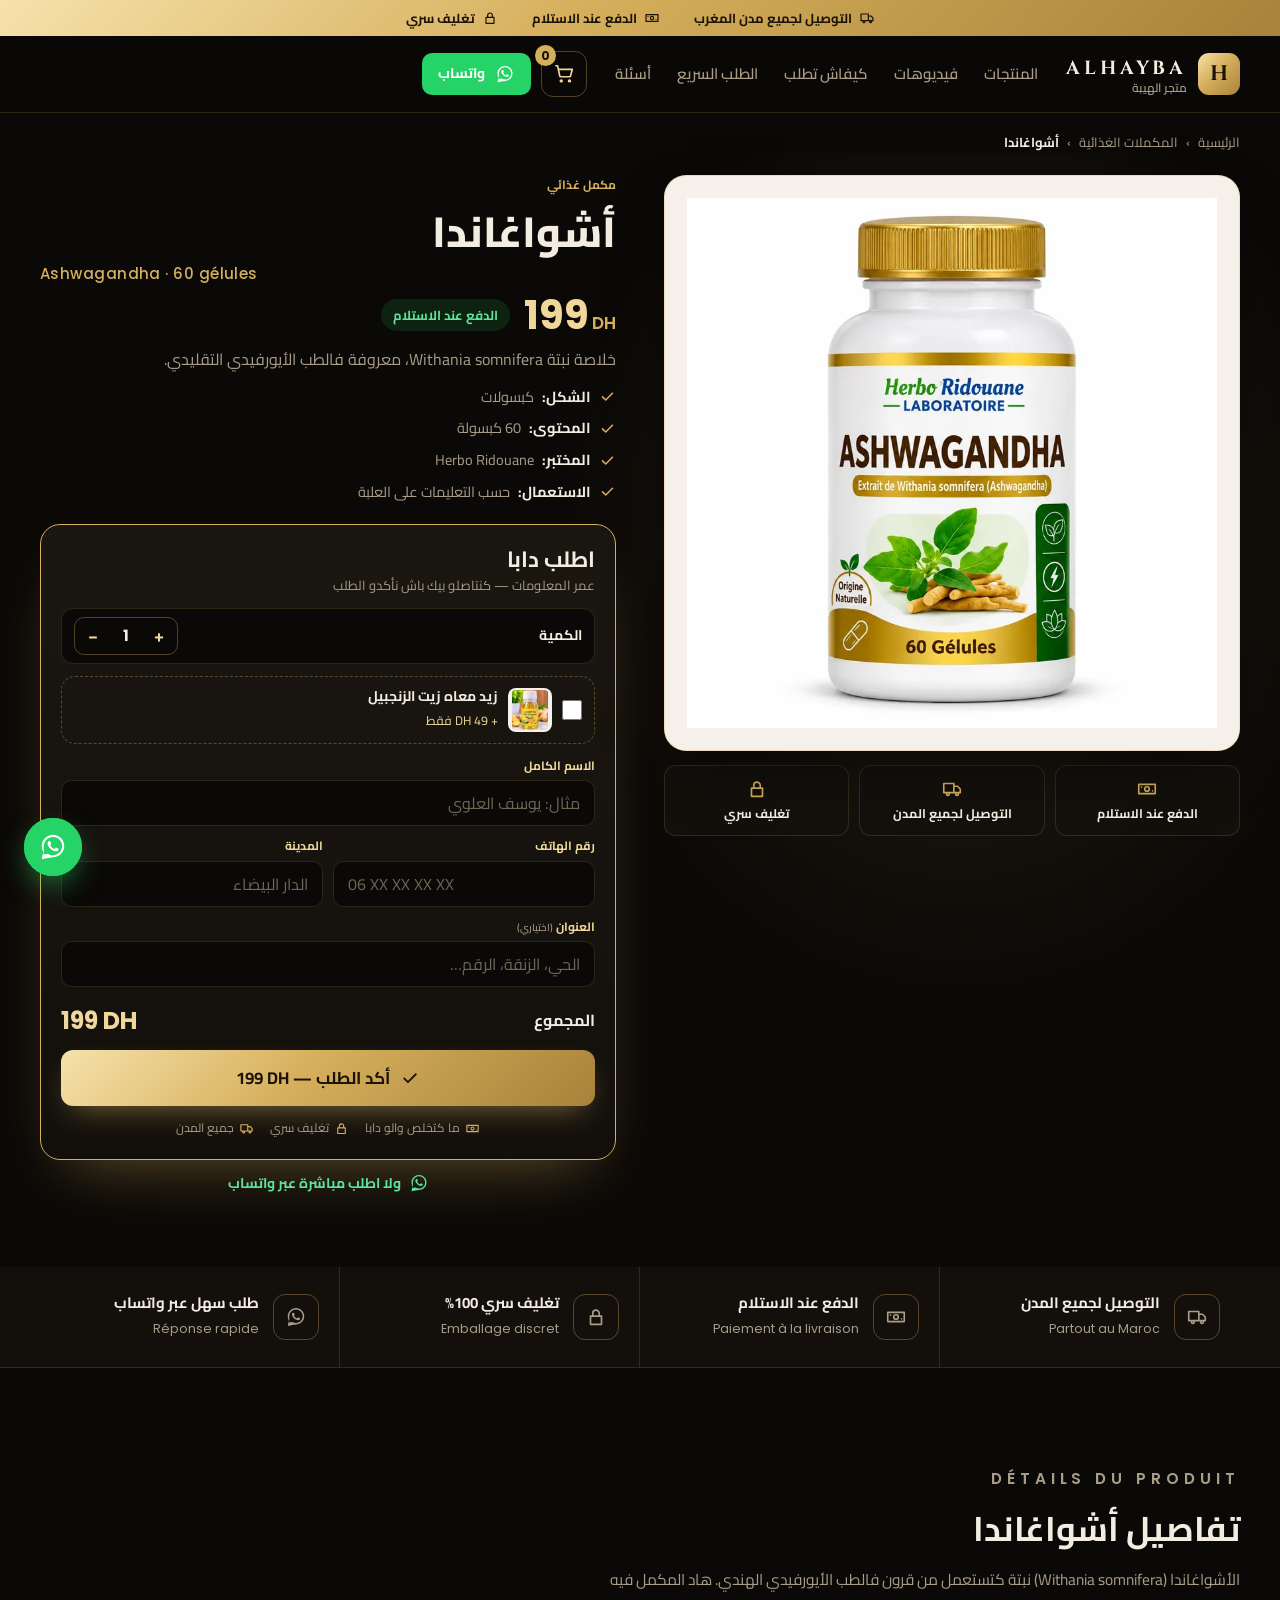
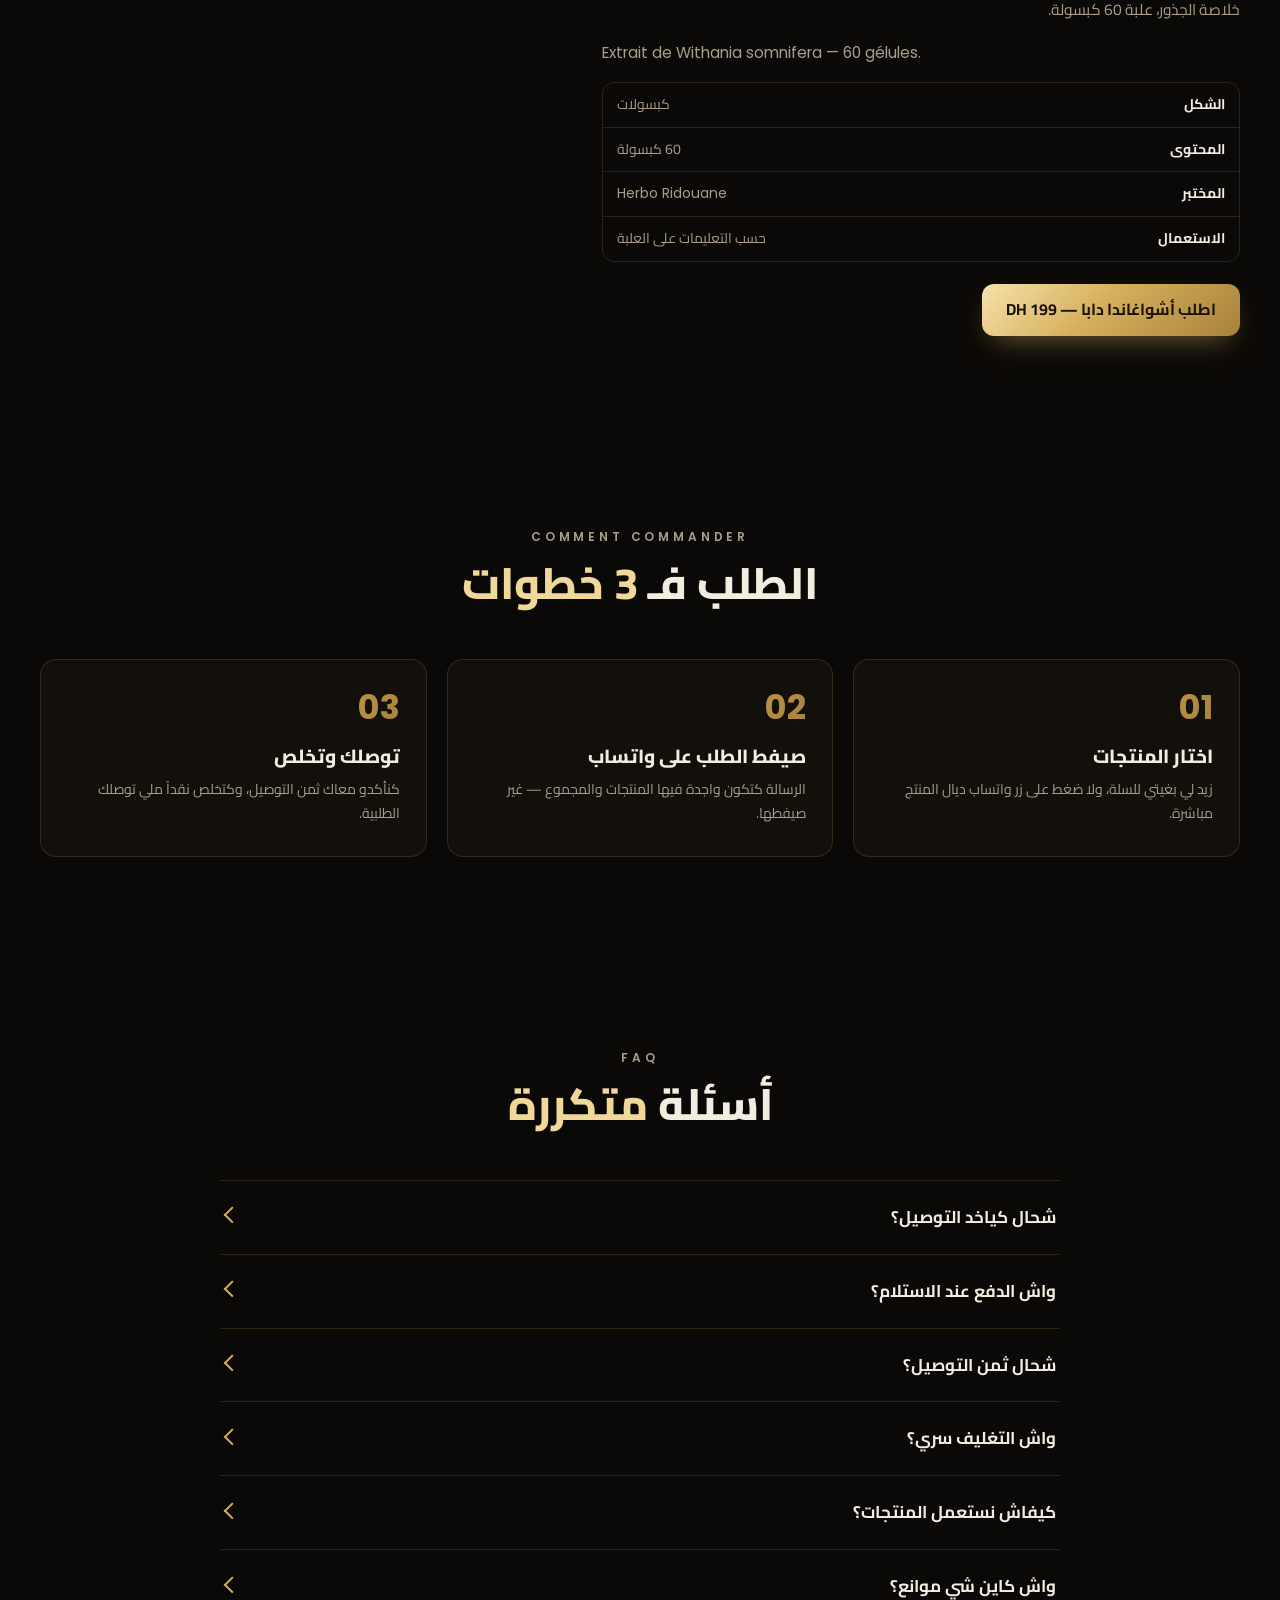
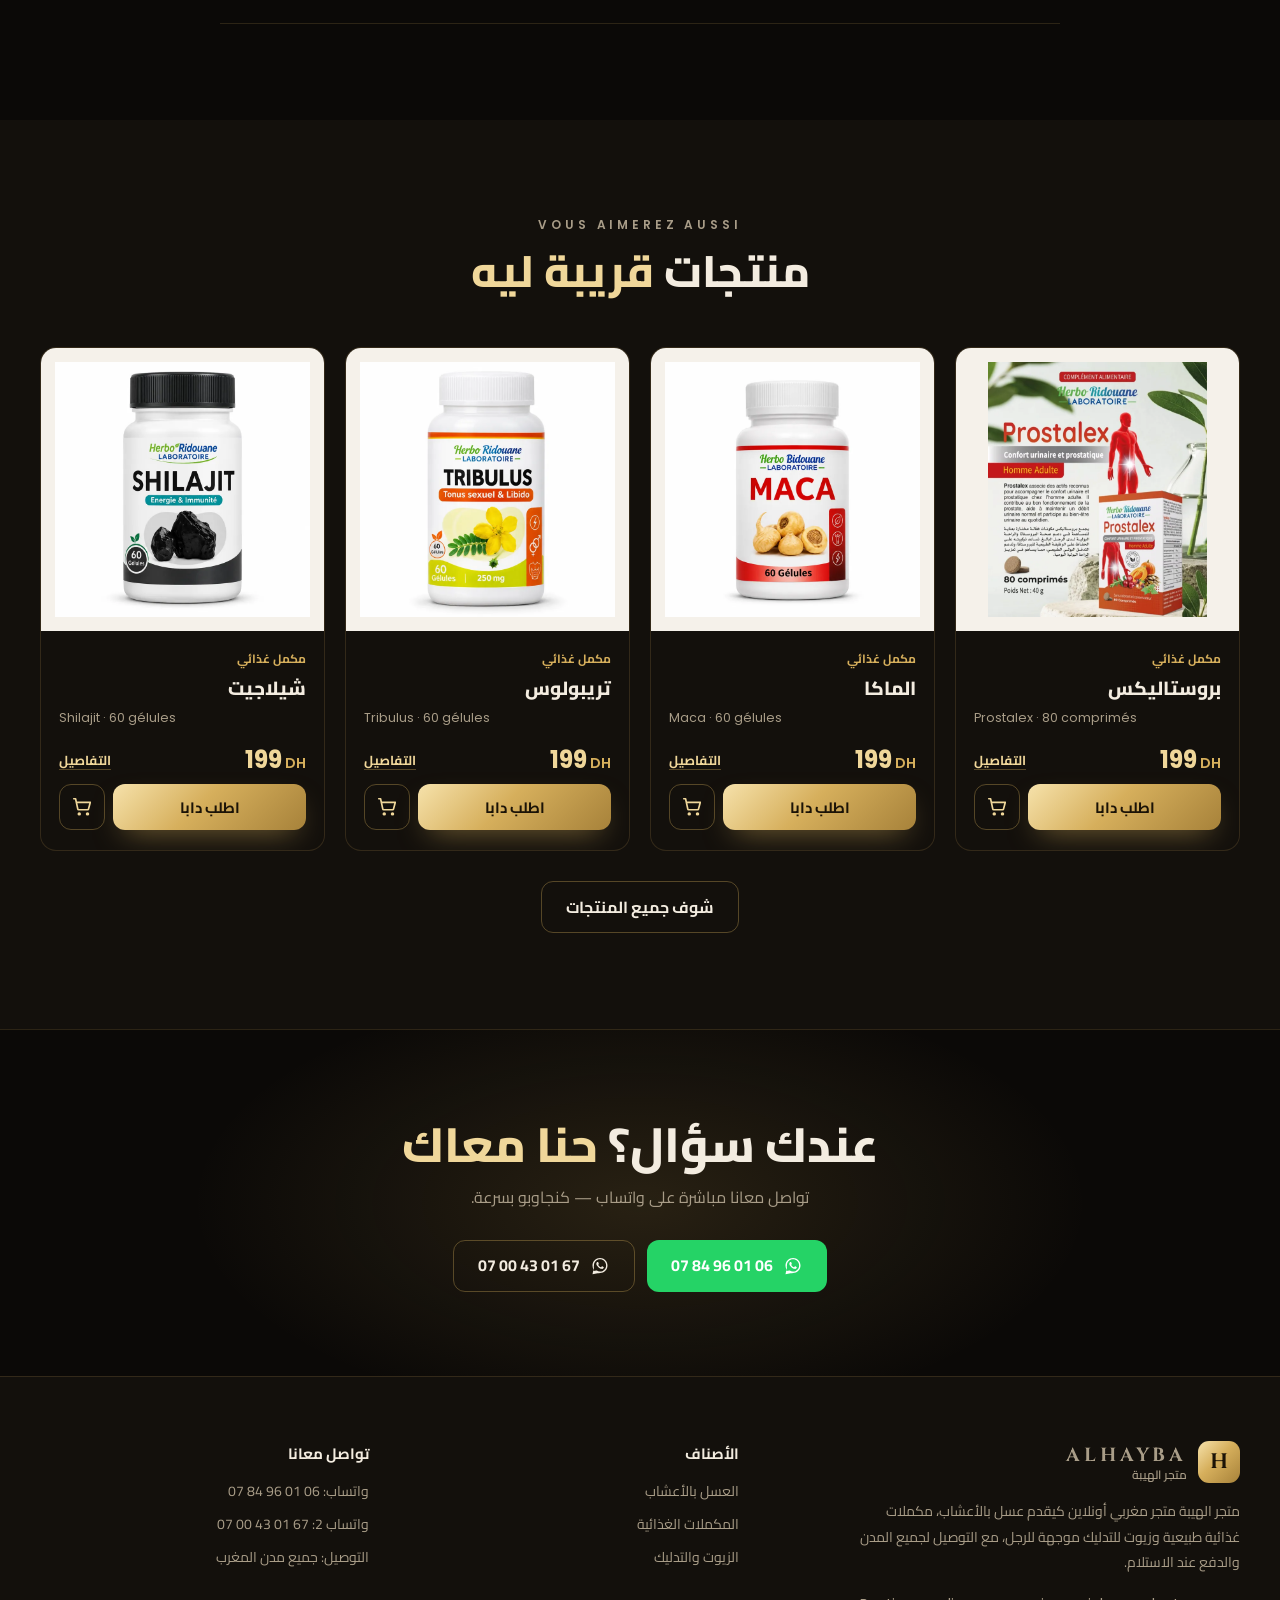
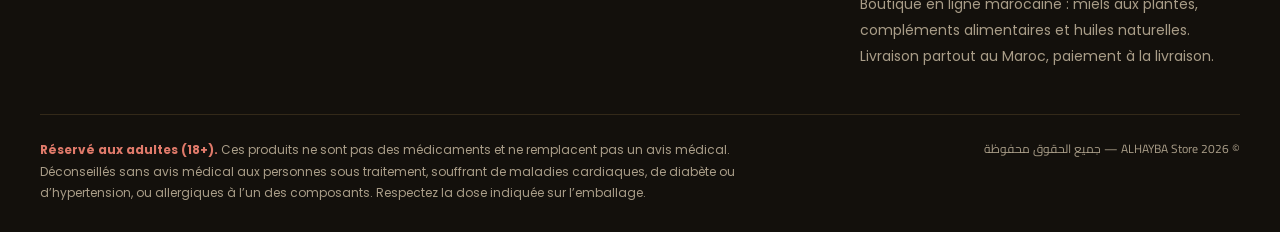
==== produits/ashwagandha.html @ 064e1498 "Product landing pages for ads + fix horizontal scroll on mobile - 13 product pages (/produits/<slug>" ====
<!doctype html>
<html lang="ar" dir="rtl">
<head>
<meta charset="utf-8">
<meta name="viewport" content="width=device-width, initial-scale=1, viewport-fit=cover">
<title>أشواغاندا Ashwagandha 60 gélules — 199 درهم | متجر الهيبة</title>
<meta name="description" content="خلاصة نبتة Withania somnifera، معروفة فالطب الأيورفيدي التقليدي. 199 درهم، التوصيل لجميع مدن المغرب والدفع عند الاستلام. اطلب دابا.">
<meta name="robots" content="index, follow, max-image-preview:large">
<link rel="canonical" href="https://al-hayba.vercel.app/produits/ashwagandha">
<meta name="theme-color" content="#0b0907">
<meta name="format-detection" content="telephone=no">
<meta property="og:type" content="product">
<meta property="og:site_name" content="ALHAYBA Store — متجر الهيبة">
<meta property="og:locale" content="ar_MA">
<meta property="og:url" content="https://al-hayba.vercel.app/produits/ashwagandha">
<meta property="og:title" content="أشواغاندا — 199 درهم | متجر الهيبة">
<meta property="og:description" content="خلاصة نبتة Withania somnifera، معروفة فالطب الأيورفيدي التقليدي. 199 درهم، التوصيل لجميع مدن المغرب والدفع عند الاستلام. اطلب دابا.">
<meta property="og:image" content="https://al-hayba.vercel.app/assets/og/ashwagandha.jpg">
<meta property="og:image:width" content="1200">
<meta property="og:image:height" content="630">
<meta property="product:price:amount" content="199">
<meta property="product:price:currency" content="MAD">
<meta name="twitter:card" content="summary_large_image">
<meta name="twitter:title" content="أشواغاندا — 199 درهم">
<meta name="twitter:image" content="https://al-hayba.vercel.app/assets/og/ashwagandha.jpg">
<link rel="icon" href="/favicon.svg" type="image/svg+xml">
<link rel="manifest" href="/site.webmanifest">
<link rel="preconnect" href="https://fonts.googleapis.com">
<link rel="preconnect" href="https://fonts.gstatic.com" crossorigin>
<link rel="stylesheet" href="https://fonts.googleapis.com/css2?family=Cairo:wght@400;600;700;800&family=Cinzel:wght@700&family=Poppins:wght@500;600;700&display=swap">
<link rel="preload" as="image" href="/assets/products/ashwagandha.webp" fetchpriority="high">
<link rel="stylesheet" href="/css/styles.css?v=20261112k">
<script>document.documentElement.classList.add("js")</script>
<script type="application/ld+json">
{
  "@context": "https://schema.org",
  "@graph": [
    {
      "@type": "Product",
      "@id": "https://al-hayba.vercel.app/produits/ashwagandha#product",
      "name": "Ashwagandha — أشواغاندا 60 gélules",
      "image": [
        "https://al-hayba.vercel.app/assets/products/ashwagandha.webp"
      ],
      "description": "الأشواغاندا (Withania somnifera) نبتة كتستعمل من قرون فالطب الأيورفيدي الهندي. هاد المكمل فيه خلاصة الجذور، علبة 60 كبسولة. Extrait de Withania somnifera — 60 gélules.",
      "sku": "ashwagandha",
      "category": "المكملات الغذائية",
      "offers": {
        "@type": "Offer",
        "url": "https://al-hayba.vercel.app/produits/ashwagandha",
        "price": "199",
        "priceCurrency": "MAD",
        "availability": "https://schema.org/InStock",
        "itemCondition": "https://schema.org/NewCondition",
        "seller": {
          "@type": "OnlineStore",
          "name": "ALHAYBA Store",
          "url": "https://al-hayba.vercel.app/"
        }
      }
    },
    {
      "@type": "BreadcrumbList",
      "itemListElement": [
        {
          "@type": "ListItem",
          "position": 1,
          "name": "الرئيسية",
          "item": "https://al-hayba.vercel.app/"
        },
        {
          "@type": "ListItem",
          "position": 2,
          "name": "المكملات الغذائية",
          "item": "https://al-hayba.vercel.app/#cat-supplements"
        },
        {
          "@type": "ListItem",
          "position": 3,
          "name": "أشواغاندا",
          "item": "https://al-hayba.vercel.app/produits/ashwagandha"
        }
      ]
    }
  ]
}
</script>
</head>
<body data-product="ashwagandha">
<a class="skip-link" href="#commander">تخطى للطلب</a>

<svg width="0" height="0" style="position:absolute" aria-hidden="true" focusable="false">
  <symbol id="i-wa" viewBox="0 0 32 32"><path fill="currentColor" d="M16.04 3C9.4 3 4 8.38 4 15c0 2.12.56 4.2 1.62 6.02L4 29l8.2-1.58A12.1 12.1 0 0 0 16.04 27C22.66 27 28 21.62 28 15S22.66 3 16.04 3Zm0 21.8c-1.86 0-3.68-.5-5.27-1.45l-.38-.22-4.87.94.96-4.72-.25-.4A9.7 9.7 0 0 1 6.3 15c0-5.38 4.37-9.76 9.74-9.76 5.36 0 9.72 4.38 9.72 9.76 0 5.39-4.36 9.8-9.72 9.8Zm5.34-7.3c-.29-.15-1.73-.85-2-.95-.27-.1-.46-.15-.66.15-.19.29-.75.94-.92 1.14-.17.19-.34.22-.63.07-.29-.15-1.23-.45-2.350-1.450-.87-.77-1.45-1.73-1.62-2.02-.17-.29-.02-.45.13-.6.13-.13.29-.34.44-.51.15-.17.19-.29.29-.49.1-.19.05-.37-.02-.51-.07-.15-.66-1.58-.9-2.17-.24-.57-.48-.49-.66-.5h-.56c-.19 0-.51.07-.78.37-.27.29-1.02 1-1.02 2.43 0 1.43 1.05 2.82 1.19 3.01.15.19 2.06 3.14 4.99 4.4.7.3 1.24.48 1.67.62.7.22 1.34.19 1.84.12.56-.08 1.73-.71 1.97-1.39.24-.68.24-1.27.17-1.39-.07-.12-.27-.2-.56-.34Z"/></symbol>
  <symbol id="i-cart" viewBox="0 0 24 24"><path fill="none" stroke="currentColor" stroke-width="1.8" stroke-linecap="round" stroke-linejoin="round" d="M3 3h2l2.4 11.2a1 1 0 0 0 1 .8h9.7a1 1 0 0 0 1-.8L21 7H6M9 20.5a1 1 0 1 0 0-2 1 1 0 0 0 0 2Zm9 0a1 1 0 1 0 0-2 1 1 0 0 0 0 2Z"/></symbol>
  <symbol id="i-leaf" viewBox="0 0 24 24"><path fill="none" stroke="currentColor" stroke-width="1.8" stroke-linecap="round" stroke-linejoin="round" d="M11 20A7 7 0 0 1 4 13c0-6 7-9 16-9 0 9-3 16-9 16Zm0 0c0-4 2-7 6-10"/></symbol>
  <symbol id="i-truck" viewBox="0 0 24 24"><path fill="none" stroke="currentColor" stroke-width="1.8" stroke-linecap="round" stroke-linejoin="round" d="M3 6h11v10H3zM14 9h4l3 3v4h-7M7.5 19a1.5 1.5 0 1 0 0-3 1.5 1.5 0 0 0 0 3Zm10 0a1.5 1.5 0 1 0 0-3 1.5 1.5 0 0 0 0 3Z"/></symbol>
  <symbol id="i-lock" viewBox="0 0 24 24"><path fill="none" stroke="currentColor" stroke-width="1.8" stroke-linecap="round" stroke-linejoin="round" d="M6 11h12v9H6zM8.5 11V8a3.5 3.5 0 0 1 7 0v3"/></symbol>
  <symbol id="i-cash" viewBox="0 0 24 24"><path fill="none" stroke="currentColor" stroke-width="1.8" stroke-linecap="round" stroke-linejoin="round" d="M3 7h18v10H3zM12 14.5a2.5 2.5 0 1 0 0-5 2.5 2.5 0 0 0 0 5ZM6 10v.01M18 14v.01"/></symbol>
  <symbol id="i-arrow" viewBox="0 0 24 24"><path fill="none" stroke="currentColor" stroke-width="2" stroke-linecap="round" stroke-linejoin="round" d="M19 12H5m6-6-6 6 6 6"/></symbol>
  <symbol id="i-check" viewBox="0 0 24 24"><path fill="none" stroke="currentColor" stroke-width="2.2" stroke-linecap="round" stroke-linejoin="round" d="m5 12.5 4.5 4.5L19 7.5"/></symbol>
  <symbol id="i-menu" viewBox="0 0 24 24"><path fill="none" stroke="currentColor" stroke-width="2" stroke-linecap="round" d="M4 7h16M4 12h16M4 17h16"/></symbol>
  <symbol id="i-close" viewBox="0 0 24 24"><path fill="none" stroke="currentColor" stroke-width="2" stroke-linecap="round" d="m6 6 12 12M18 6 6 18"/></symbol>
</svg>

<div class="topbar">
  <ul class="wrap">
    <li><svg aria-hidden="true"><use href="#i-truck"/></svg>التوصيل لجميع مدن المغرب</li>
    <li><svg aria-hidden="true"><use href="#i-cash"/></svg>الدفع عند الاستلام</li>
    <li><svg aria-hidden="true"><use href="#i-lock"/></svg>تغليف سري</li>
  </ul>
</div>

<header class="site-header">
  <div class="wrap nav">
    <a href="/" class="logo" aria-label="ALHAYBA Store — الصفحة الرئيسية">
      <span class="logo__mark" aria-hidden="true">H</span>
      <span class="logo__text"><span class="logo__name">ALHAYBA</span><span class="logo__sub">متجر الهيبة</span></span>
    </a>
    <nav aria-label="القائمة الرئيسية">
      <ul class="nav__links" id="mainNav">
        <li><a href="/#products">المنتجات</a></li>
        <li><a href="/#videos">فيديوهات</a></li>
        <li><a href="/#how">كيفاش تطلب</a></li>
        <li><a href="/#order">الطلب السريع</a></li>
        <li><a href="/#faq">أسئلة</a></li>
      </ul>
    </nav>
    <div class="nav__actions">
      <button type="button" class="cart-btn" id="cartOpen" aria-haspopup="dialog" aria-label="السلة (0)">
        <svg aria-hidden="true"><use href="#i-cart"/></svg><span class="cart-btn__count" id="cartCount">0</span>
      </button>
      <a class="btn btn--wa btn--sm header-wa" data-wa="general" href="https://wa.me/212784960106" target="_blank" rel="noopener" aria-label="تواصل معنا عبر واتساب">
        <svg aria-hidden="true"><use href="#i-wa"/></svg><span>واتساب</span>
      </a>
      <button type="button" class="menu-btn" id="menuBtn" aria-expanded="false" aria-controls="mainNav" aria-label="فتح القائمة">
        <svg aria-hidden="true"><use href="#i-menu"/></svg>
      </button>
    </div>
  </div>
</header>

<main id="top">

<nav class="crumbs wrap" aria-label="مسار الصفحة">
  <a href="/">الرئيسية</a><span aria-hidden="true">›</span><a href="/#cat-supplements">المكملات الغذائية</a><span aria-hidden="true">›</span><span aria-current="page">أشواغاندا</span>
</nav>

<!-- ============ PRODUCT ============ -->
<section class="pp" aria-labelledby="ppTitle">
  <div class="wrap pp__grid">
    <div class="pp__media">
      <div class="pp__img">
        
        <img src="/assets/products/ashwagandha.webp" alt="أشواغاندا Ashwagandha — علبة 60 كبسولة" width="800" height="800" fetchpriority="high" decoding="async">
      </div>
      <ul class="pp__badges">
        <li><svg aria-hidden="true"><use href="#i-cash"/></svg><span>الدفع عند الاستلام</span></li>
        <li><svg aria-hidden="true"><use href="#i-truck"/></svg><span>التوصيل لجميع المدن</span></li>
        <li><svg aria-hidden="true"><use href="#i-lock"/></svg><span>تغليف سري</span></li>
      </ul>
    </div>

    <div class="pp__info">
      <span class="p-cat">مكمل غذائي</span>
      <h1 id="ppTitle">أشواغاندا <span lang="fr" dir="ltr">Ashwagandha · 60 gélules</span></h1>
      <div class="pp__price"><p class="price">199<small>DH</small></p><span class="pp__cod">الدفع عند الاستلام</span></div>
      <p class="pp__desc">خلاصة نبتة Withania somnifera، معروفة فالطب الأيورفيدي التقليدي.</p>
      <ul class="pp__points"><li><svg aria-hidden="true"><use href="#i-check"/></svg><b>الشكل:</b> <span>كبسولات</span></li><li><svg aria-hidden="true"><use href="#i-check"/></svg><b>المحتوى:</b> <span>60 كبسولة</span></li><li><svg aria-hidden="true"><use href="#i-check"/></svg><b>المختبر:</b> <span>Herbo Ridouane</span></li><li><svg aria-hidden="true"><use href="#i-check"/></svg><b>الاستعمال:</b> <span>حسب التعليمات على العلبة</span></li></ul>

      <div class="pp-form-wrap" id="commander">
        <form class="pp-form" id="ppForm" data-product="ashwagandha" novalidate>
          <div class="pp-form__head">
            <h2>اطلب دابا</h2>
            <p>عمر المعلومات — كنتاصلو بيك باش نأكدو الطلب</p>
          </div>
          <div class="pp-form__qty">
            <span>الكمية</span>
            <div class="qty" aria-label="الكمية">
              <button type="button" id="ppMinus" aria-label="نقص">−</button>
              <output id="ppQty">1</output>
              <button type="button" id="ppPlus" aria-label="زيد">+</button>
            </div>
          </div>
          <label class="qo__upsell" id="ppUpsell">
            <input type="checkbox" id="ppUpsellCheck">
            <img src="/assets/products/huile-gingembre.webp" alt="" width="48" height="48" loading="lazy">
            <span><b>زيد معاه زيت الزنجبيل</b><small>+ 49 DH فقط</small></span>
          </label>
          <div class="qo__fields">
            <div class="field">
              <label for="ppName">الاسم الكامل</label>
              <input id="ppName" name="name" autocomplete="name" placeholder="مثال: يوسف العلوي" required>
            </div>
            <div class="row2">
              <div class="field">
                <label for="ppPhone">رقم الهاتف</label>
                <input id="ppPhone" name="phone" type="tel" inputmode="tel" autocomplete="tel" placeholder="06 XX XX XX XX" dir="ltr" required>
              </div>
              <div class="field">
                <label for="ppCity">المدينة</label>
                <input id="ppCity" name="city" autocomplete="address-level2" placeholder="الدار البيضاء" required>
              </div>
            </div>
            <div class="field">
              <label for="ppAddress">العنوان <small>(اختياري)</small></label>
              <input id="ppAddress" name="address" autocomplete="street-address" placeholder="الحي، الزنقة، الرقم…">
            </div>
            <input class="hp" name="website" tabindex="-1" autocomplete="off" aria-hidden="true">
          </div>
          <div class="qo__total"><span>المجموع</span><strong id="ppTotal">199 DH</strong></div>
          <p class="form-error" id="ppError" role="alert"></p>
          <button type="submit" class="btn btn--gold btn--block qo__submit" id="ppSubmit"><svg aria-hidden="true"><use href="#i-check"/></svg> <span>أكد الطلب</span></button>
          <ul class="qo__assure">
            <li><svg aria-hidden="true"><use href="#i-cash"/></svg>ما كتخلص والو دابا</li>
            <li><svg aria-hidden="true"><use href="#i-lock"/></svg>تغليف سري</li>
            <li><svg aria-hidden="true"><use href="#i-truck"/></svg>جميع المدن</li>
          </ul>
        </form>
        <a class="pp__wa" data-wa="ashwagandha" href="https://wa.me/212784960106" target="_blank" rel="noopener"><svg aria-hidden="true"><use href="#i-wa"/></svg> ولا اطلب مباشرة عبر واتساب</a>
      </div>
    </div>
  </div>
</section>

<section class="trust" aria-label="علاش تختار الهيبة">
  <ul class="wrap trust__grid">
    <li class="trust__item"><span class="trust__icon"><svg aria-hidden="true"><use href="#i-truck"/></svg></span><div><strong>التوصيل لجميع المدن</strong><span lang="fr">Partout au Maroc</span></div></li>
    <li class="trust__item"><span class="trust__icon"><svg aria-hidden="true"><use href="#i-cash"/></svg></span><div><strong>الدفع عند الاستلام</strong><span lang="fr">Paiement à la livraison</span></div></li>
    <li class="trust__item"><span class="trust__icon"><svg aria-hidden="true"><use href="#i-lock"/></svg></span><div><strong>تغليف سري 100%</strong><span lang="fr">Emballage discret</span></div></li>
    <li class="trust__item"><span class="trust__icon"><svg aria-hidden="true"><use href="#i-wa"/></svg></span><div><strong>طلب سهل عبر واتساب</strong><span lang="fr">Réponse rapide</span></div></li>
  </ul>
</section>



<!-- ============ DETAILS ============ -->
<section class="sec" id="details" aria-labelledby="detailsTitle">
  <div class="wrap pp-details">
    <div class="pp-details__text reveal">
      <p class="sec-head__kicker" lang="fr">Détails du produit</p>
      <h2 id="detailsTitle">تفاصيل أشواغاندا</h2>
      <p>الأشواغاندا (Withania somnifera) نبتة كتستعمل من قرون فالطب الأيورفيدي الهندي. هاد المكمل فيه خلاصة الجذور، علبة 60 كبسولة.</p>
            <p lang="fr" dir="ltr">Extrait de Withania somnifera — 60 gélules.</p>
            <ul class="specs"><li><b>الشكل</b><span>كبسولات</span></li><li><b>المحتوى</b><span>60 كبسولة</span></li><li><b>المختبر</b><span lang="fr">Herbo Ridouane</span></li><li><b>الاستعمال</b><span>حسب التعليمات على العلبة</span></li></ul>
      <button type="button" class="btn btn--gold" data-goto-form>اطلب أشواغاندا دابا — 199 DH</button>
    </div>
    
  </div>
</section>

<section class="sec" id="how" aria-labelledby="howTitle">
  <div class="wrap">
    <header class="sec-head reveal">
      <p class="sec-head__kicker" lang="fr">Comment commander</p>
      <h2 id="howTitle">الطلب فـ <span class="gold">3 خطوات</span></h2>
    </header>
    <ol class="steps">
      <li class="step reveal"><h3>اختار المنتجات</h3><p>زيد لي بغيتي للسلة، ولا ضغط على زر واتساب ديال المنتج مباشرة.</p></li>
      <li class="step reveal"><h3>صيفط الطلب على واتساب</h3><p>الرسالة كتكون واجدة فيها المنتجات والمجموع — غير صيفطها.</p></li>
      <li class="step reveal"><h3>توصلك وتخلص</h3><p>كنأكدو معاك ثمن التوصيل، وكتخلص نقداً ملي توصلك الطلبية.</p></li>
    </ol>
  </div>
</section>



<section class="sec" id="faq" aria-labelledby="faqTitle">
  <div class="wrap">
    <header class="sec-head reveal">
      <p class="sec-head__kicker">FAQ</p>
      <h2 id="faqTitle">أسئلة <span class="gold">متكررة</span></h2>
    </header>
    <div class="faq">
      <details><summary>شحال كياخد التوصيل؟</summary><p>كنوصلو لجميع المدن المغربية. المدة كتختلف حسب المدينة، وكنأكدوها معاك على واتساب ملي تطلب.</p></details>
      <details><summary>واش الدفع عند الاستلام؟</summary><p>إيه، كتخلص نقداً ملي توصلك الطلبية. ما كتخلص والو مسبقاً.</p></details>
      <details><summary>شحال ثمن التوصيل؟</summary><p>ثمن التوصيل كيختلف حسب المدينة، وكنأكدوه معاك على واتساب قبل ما نأكدو الطلب.</p></details>
      <details><summary>واش التغليف سري؟</summary><p>إيه، الطلبية كتوصل فتغليف عادي بلا حتى إشارة لمحتوى الكولية.</p></details>
      <details><summary>كيفاش نستعمل المنتجات؟</summary><p>تبع طريقة الاستعمال والجرعة المكتوبة على العلبة، وإلا عندك أي سؤال تواصل معانا على واتساب.</p></details>
      <details><summary>واش كاين شي موانع؟</summary><p>هاد المنتجات ماشي أدوية. إلا كنتي كتاخد شي دواء، عندك مرض مزمن (القلب، السكر، الضغط) ولا حساسية، استشير الطبيب قبل الاستعمال.</p></details>
    </div>
  </div>
</section>



<!-- ============ RELATED ============ -->
<section class="sec sec--alt" aria-labelledby="relatedTitle">
  <div class="wrap">
    <header class="sec-head reveal">
      <p class="sec-head__kicker" lang="fr">Vous aimerez aussi</p>
      <h2 id="relatedTitle">منتجات <span class="gold">قريبة ليه</span></h2>
    </header>
    <div class="grid">
        <article class="p-card">
          
          <a class="p-media" href="/produits/prostalex" aria-label="بروستاليكس">
            <img src="/assets/products/prostalex.webp" alt="بروستاليكس Prostalex — علبة 80 قرص، راحة بولية وبروستاتية" width="688" height="800" loading="lazy" decoding="async">
          </a>
          <div class="p-body">
            <span class="p-cat">مكمل غذائي</span>
            <h3 class="p-name"><a href="/produits/prostalex">بروستاليكس</a></h3>
            <p class="p-sub" lang="fr" dir="ltr">Prostalex · 80 comprimés</p>
            <div class="p-foot">
              <div class="p-price-row"><p class="price">199<small>DH</small></p><a class="p-detail-link" href="/produits/prostalex">التفاصيل</a></div>
              <div class="p-actions">
                <button type="button" class="btn btn--gold" data-order="prostalex">اطلب دابا</button>
                <button type="button" class="btn-icon btn-icon--cart" data-add-cart="prostalex" aria-label="زيد بروستاليكس للسلة"><svg aria-hidden="true"><use href="#i-cart"/></svg></button>
              </div>
            </div>
          </div>
        </article>
        <article class="p-card">
          
          <a class="p-media" href="/produits/maca" aria-label="الماكا">
            <img src="/assets/products/maca.webp" alt="الماكا Maca — علبة 60 كبسولة" width="800" height="800" loading="lazy" decoding="async">
          </a>
          <div class="p-body">
            <span class="p-cat">مكمل غذائي</span>
            <h3 class="p-name"><a href="/produits/maca">الماكا</a></h3>
            <p class="p-sub" lang="fr" dir="ltr">Maca · 60 gélules</p>
            <div class="p-foot">
              <div class="p-price-row"><p class="price">199<small>DH</small></p><a class="p-detail-link" href="/produits/maca">التفاصيل</a></div>
              <div class="p-actions">
                <button type="button" class="btn btn--gold" data-order="maca">اطلب دابا</button>
                <button type="button" class="btn-icon btn-icon--cart" data-add-cart="maca" aria-label="زيد الماكا للسلة"><svg aria-hidden="true"><use href="#i-cart"/></svg></button>
              </div>
            </div>
          </div>
        </article>
        <article class="p-card">
          
          <a class="p-media" href="/produits/tribulus" aria-label="تريبولوس">
            <img src="/assets/products/tribulus.webp" alt="تريبولوس Tribulus 250 mg — علبة 60 كبسولة" width="800" height="800" loading="lazy" decoding="async">
          </a>
          <div class="p-body">
            <span class="p-cat">مكمل غذائي</span>
            <h3 class="p-name"><a href="/produits/tribulus">تريبولوس</a></h3>
            <p class="p-sub" lang="fr" dir="ltr">Tribulus · 60 gélules</p>
            <div class="p-foot">
              <div class="p-price-row"><p class="price">199<small>DH</small></p><a class="p-detail-link" href="/produits/tribulus">التفاصيل</a></div>
              <div class="p-actions">
                <button type="button" class="btn btn--gold" data-order="tribulus">اطلب دابا</button>
                <button type="button" class="btn-icon btn-icon--cart" data-add-cart="tribulus" aria-label="زيد تريبولوس للسلة"><svg aria-hidden="true"><use href="#i-cart"/></svg></button>
              </div>
            </div>
          </div>
        </article>
        <article class="p-card">
          
          <a class="p-media" href="/produits/shilajit" aria-label="شيلاجيت">
            <img src="/assets/products/shilajit.webp" alt="شيلاجيت Shilajit — علبة 60 كبسولة" width="800" height="800" loading="lazy" decoding="async">
          </a>
          <div class="p-body">
            <span class="p-cat">مكمل غذائي</span>
            <h3 class="p-name"><a href="/produits/shilajit">شيلاجيت</a></h3>
            <p class="p-sub" lang="fr" dir="ltr">Shilajit · 60 gélules</p>
            <div class="p-foot">
              <div class="p-price-row"><p class="price">199<small>DH</small></p><a class="p-detail-link" href="/produits/shilajit">التفاصيل</a></div>
              <div class="p-actions">
                <button type="button" class="btn btn--gold" data-order="shilajit">اطلب دابا</button>
                <button type="button" class="btn-icon btn-icon--cart" data-add-cart="shilajit" aria-label="زيد شيلاجيت للسلة"><svg aria-hidden="true"><use href="#i-cart"/></svg></button>
              </div>
            </div>
          </div>
        </article>
    </div>
    <p class="pp-all"><a class="btn btn--outline" href="/#products">شوف جميع المنتجات</a></p>
  </div>
</section>

<section class="final" aria-labelledby="finalTitle">
  <div class="wrap reveal">
    <h2 id="finalTitle">عندك سؤال؟ <span class="gold">حنا معاك</span></h2>
    <p>تواصل معانا مباشرة على واتساب — كنجاوبو بسرعة.</p>
    <div class="final__cta">
      <a class="btn btn--wa" data-wa="general" href="https://wa.me/212784960106" target="_blank" rel="noopener"><svg aria-hidden="true"><use href="#i-wa"/></svg> <span dir="ltr">07 84 96 01 06</span></a>
      <a class="btn btn--outline" data-wa="general2" href="https://wa.me/212700430167" target="_blank" rel="noopener"><svg aria-hidden="true"><use href="#i-wa"/></svg> <span dir="ltr">07 00 43 01 67</span></a>
    </div>
  </div>
</section>


</main>

<footer class="footer">
  <div class="wrap">
    <div class="footer__grid">
      <div>
        <a href="/" class="logo" aria-label="ALHAYBA Store">
          <span class="logo__mark" aria-hidden="true">H</span>
          <span class="logo__text"><span class="logo__name">ALHAYBA</span><span class="logo__sub">متجر الهيبة</span></span>
        </a>
        <p class="footer__about">متجر الهيبة متجر مغربي أونلاين كيقدم عسل بالأعشاب، مكملات غذائية طبيعية وزيوت للتدليك موجهة للرجل، مع التوصيل لجميع المدن والدفع عند الاستلام.</p>
        <p class="footer__about" lang="fr" dir="ltr">Boutique en ligne marocaine : miels aux plantes, compléments alimentaires et huiles naturelles. Livraison partout au Maroc, paiement à la livraison.</p>
      </div>
      <nav aria-label="الأصناف">
        <h2>الأصناف</h2>
        <ul>
          <li><a href="/#cat-honey">العسل بالأعشاب</a></li>
          <li><a href="/#cat-supplements">المكملات الغذائية</a></li>
          <li><a href="/#cat-oils">الزيوت والتدليك</a></li>
        </ul>
      </nav>
      <div>
        <h2>تواصل معانا</h2>
        <ul>
          <li>واتساب: <a data-wa="general" href="https://wa.me/212784960106" target="_blank" rel="noopener" dir="ltr">07 84 96 01 06</a></li>
          <li>واتساب 2: <a data-wa="general2" href="https://wa.me/212700430167" target="_blank" rel="noopener" dir="ltr">07 00 43 01 67</a></li>
          <li>التوصيل: جميع مدن المغرب</li>
        </ul>
      </div>
    </div>
    <div class="footer__bottom">
      <p>© <span id="year">2026</span> ALHAYBA Store — جميع الحقوق محفوظة</p>
      <p class="footer__disclaimer" lang="fr" dir="ltr"><strong>Réservé aux adultes (18+).</strong> Ces produits ne sont pas des médicaments et ne remplacent pas un avis médical. Déconseillés sans avis médical aux personnes sous traitement, souffrant de maladies cardiaques, de diabète ou d’hypertension, ou allergiques à l’un des composants. Respectez la dose indiquée sur l’emballage.</p>
    </div>
  </div>
</footer>

<a class="wa-float" data-wa="general" href="https://wa.me/212784960106" target="_blank" rel="noopener" aria-label="تواصل معنا عبر واتساب"><svg aria-hidden="true"><use href="#i-wa"/></svg></a>

<div class="mbar" id="mbar">
  <div class="mbar__info"><strong id="mbarTitle">سكسو ميل · <bdi dir="ltr">125 ml</bdi></strong><span id="mbarPrice">199 DH</span></div>
  <button type="button" class="btn btn--gold btn--sm" id="mbarBtn">اطلب دابا</button>
</div>


<!-- Cart drawer -->
<dialog class="drawer" id="cartDialog" aria-labelledby="cartTitle">
  <div class="drawer__shell">
    <div class="drawer__head">
      <h2 id="cartTitle">سلة المشتريات</h2>
      <button type="button" class="x-btn" data-close aria-label="سد السلة"><svg aria-hidden="true"><use href="#i-close"/></svg></button>
    </div>
    <div class="drawer__items" id="cartItems"></div>
    <form class="drawer__foot" id="cartForm" novalidate>
      <div class="drawer__total"><span>المجموع (بلا التوصيل)</span><strong id="cartTotal">0 DH</strong></div>
      <div class="drawer__fields" id="cartFields">
        <div class="field">
          <label for="cName">الاسم الكامل</label>
          <input id="cName" name="name" autocomplete="name" placeholder="مثال: يوسف العلوي" required>
        </div>
        <div class="row2">
          <div class="field">
            <label for="cCity">المدينة</label>
            <input id="cCity" name="city" autocomplete="address-level2" placeholder="الدار البيضاء" required>
          </div>
          <div class="field">
            <label for="cPhone">رقم الهاتف</label>
            <input id="cPhone" name="phone" type="tel" inputmode="tel" autocomplete="tel" placeholder="06 XX XX XX XX" dir="ltr" required>
          </div>
        </div>
        <div class="field">
          <label for="cAddress">العنوان <small>(اختياري)</small></label>
          <input id="cAddress" name="address" autocomplete="street-address" placeholder="الحي، الزنقة، الرقم…">
        </div>
        <input class="hp" name="website" tabindex="-1" autocomplete="off" aria-hidden="true">
      </div>
      <p class="form-error" id="cartError" role="alert"></p>
      <button type="submit" class="btn btn--wa btn--block" id="cartCheckout"><svg aria-hidden="true"><use href="#i-wa"/></svg> <span>أكد الطلب عبر واتساب</span></button>
      <p class="drawer__note">ثمن التوصيل كيتأكد معاك على واتساب قبل تأكيد الطلب.</p>
      <button type="button" class="btn btn--outline btn--block" data-close>كمّل التسوق</button>
    </form>
  </div>
</dialog>


<!-- Quick order -->
<dialog class="qo" id="orderDialog" aria-labelledby="qoTitle">
  <form class="qo__form" id="qoForm" novalidate>
    <div class="qo__head">
      <div>
        <h2 id="qoTitle">اطلب دابا</h2>
        <p>الدفع عند الاستلام · التوصيل لجميع المدن</p>
      </div>
      <button type="button" class="x-btn" data-close aria-label="سد"><svg aria-hidden="true"><use href="#i-close"/></svg></button>
    </div>

    <div class="qo__product">
      <img id="qoImg" src="" alt="" width="80" height="80">
      <div class="qo__pinfo">
        <strong id="qoName"></strong>
        <small id="qoSub" lang="fr" dir="ltr"></small>
        <span class="qo__unit" id="qoUnit"></span>
      </div>
      <div class="qty" aria-label="الكمية">
        <button type="button" id="qoMinus" aria-label="نقص">−</button>
        <output id="qoQty">1</output>
        <button type="button" id="qoPlus" aria-label="زيد">+</button>
      </div>
    </div>

    <label class="qo__upsell" id="qoUpsell">
      <input type="checkbox" id="qoUpsellCheck">
      <img id="qoUpImg" src="" alt="" width="48" height="48">
      <span><b>زيد معاه <span id="qoUpName"></span></b><small id="qoUpPrice"></small></span>
    </label>

    <div class="qo__fields">
      <div class="field">
        <label for="qName">الاسم الكامل</label>
        <input id="qName" name="name" autocomplete="name" placeholder="مثال: يوسف العلوي" required>
      </div>
      <div class="row2">
        <div class="field">
          <label for="qPhone">رقم الهاتف</label>
          <input id="qPhone" name="phone" type="tel" inputmode="tel" autocomplete="tel" placeholder="06 XX XX XX XX" dir="ltr" required>
        </div>
        <div class="field">
          <label for="qCity">المدينة</label>
          <input id="qCity" name="city" autocomplete="address-level2" placeholder="الدار البيضاء" required>
        </div>
      </div>
      <div class="field">
        <label for="qAddress">العنوان <small>(اختياري)</small></label>
        <input id="qAddress" name="address" autocomplete="street-address" placeholder="الحي، الزنقة، الرقم…">
      </div>
      <input class="hp" name="website" tabindex="-1" autocomplete="off" aria-hidden="true">
    </div>

    <div class="qo__total"><span>المجموع</span><strong id="qoTotal"></strong></div>
    <p class="form-error" id="qoError" role="alert"></p>
    <button type="submit" class="btn btn--gold btn--block qo__submit" id="qoSubmit"><svg aria-hidden="true"><use href="#i-check"/></svg> <span>أكد الطلب</span></button>
    <ul class="qo__assure">
      <li><svg aria-hidden="true"><use href="#i-cash"/></svg>ما كتخلص والو دابا</li>
      <li><svg aria-hidden="true"><use href="#i-lock"/></svg>تغليف سري</li>
      <li><svg aria-hidden="true"><use href="#i-truck"/></svg>جميع المدن</li>
    </ul>
  </form>

  <div class="qo__done" id="qoDone" hidden>
    <span class="qo__done-icon"><svg aria-hidden="true"><use href="#i-check"/></svg></span>
    <h2>تسجل الطلب ديالك!</h2>
    <p>رقم الطلب: <b id="qoDoneId" dir="ltr"></b></p>
    <p class="qo__done-note">غادي نتاصلو بيك باش نأكدو الطلب. دابا كنحولوك لواتساب باش تسرّع التأكيد…</p>
    <a class="btn btn--wa btn--block" id="qoDoneWa" href="#"><svg aria-hidden="true"><use href="#i-wa"/></svg> كمّل على واتساب</a>
    <button type="button" class="btn btn--outline btn--block" data-close>رجع للمتجر</button>
  </div>
</dialog>


<div class="toast" id="toast" role="status" aria-live="polite"></div>

<script type="application/json" id="catalogData">[{"id":"sexo","name":"سكسو ميل","nameFr":"Sexo Miel","size":"125 ml","price":199,"img":"/assets/products/sexo-miel.webp","catLabel":"عسل بالأعشاب","group":"honey"},{"id":"prosta","name":"بروستا ميل","nameFr":"Prosta Miel","size":"125 ml","price":199,"img":"/assets/products/prosta-miel.webp","catLabel":"عسل بالأعشاب","group":"honey"},{"id":"prostalex","name":"بروستاليكس","nameFr":"Prostalex","size":"80 comprimés","price":199,"img":"/assets/products/prostalex.webp","catLabel":"مكمل غذائي","group":"supplements"},{"id":"maca","name":"الماكا","nameFr":"Maca","size":"60 gélules","price":199,"img":"/assets/products/maca.webp","catLabel":"مكمل غذائي","group":"supplements"},{"id":"ashwagandha","name":"أشواغاندا","nameFr":"Ashwagandha","size":"60 gélules","price":199,"img":"/assets/products/ashwagandha.webp","catLabel":"مكمل غذائي","group":"supplements"},{"id":"tribulus","name":"تريبولوس","nameFr":"Tribulus","size":"60 gélules","price":199,"img":"/assets/products/tribulus.webp","catLabel":"مكمل غذائي","group":"supplements"},{"id":"shilajit","name":"شيلاجيت","nameFr":"Shilajit","size":"60 gélules","price":199,"img":"/assets/products/shilajit.webp","catLabel":"مكمل غذائي","group":"supplements"},{"id":"ginseng","name":"الجينسينغ","nameFr":"Ginseng","size":"60 gélules","price":199,"img":"/assets/products/ginseng.webp","catLabel":"مكمل غذائي","group":"supplements"},{"id":"nettle-root","name":"جذور القراص","nameFr":"Racine d’ortie","size":"60 gélules","price":199,"img":"/assets/products/racine-ortie.webp","catLabel":"مكمل غذائي","group":"supplements"},{"id":"pumpkin-oil","name":"باك زيت بذور القرع","nameFr":"Pack huile de pépins de courge","size":"4 × 30 ml","price":209,"img":"/assets/products/pack-huile-courge.webp","catLabel":"زيت طبيعي","group":"oils"},{"id":"costus-oil","name":"باك زيت القسط البحري","nameFr":"Pack huile de costus marin","size":"4 × 30 ml","price":209,"img":"/assets/products/pack-costus-marin.webp","catLabel":"زيت طبيعي","group":"oils"},{"id":"jamal","name":"كريم الجمل","nameFr":"Crème Al Jamal","size":"50 ml","price":99,"img":"/assets/products/creme-al-jamal.webp","catLabel":"كريم تدليك","group":"oils"},{"id":"ginger","name":"زيت الزنجبيل","nameFr":"Huile de gingembre","size":"30 ml","price":49,"img":"/assets/products/huile-gingembre.webp","catLabel":"زيت طبيعي","group":"oils"}]</script>
<script src="/js/app.js?v=20261112k" defer></script>
</body>
</html>
---- css/styles.css ----
/* ALHAYBA Store — styles
   Black & gold, RTL-first (Arabic), French secondary. */

:root{
  --bg:#0b0907;
  --surface:#13100c;
  --surface-2:#1a1610;
  --surface-3:#221c14;
  --line:rgba(214,175,92,.16);
  --line-2:rgba(214,175,92,.34);
  --gold:#d6af5c;
  --gold-light:#f0d79a;
  --gold-dark:#a7823a;
  --gold-grad:linear-gradient(135deg,#f6e2ab 0%,#d6af5c 45%,#a7823a 100%);
  --text:#f3ece0;
  --muted:#a99d88;
  --wa:#25d366;
  --wa-dark:#1da851;
  --danger:#e07a6a;
  --radius:16px;
  --radius-sm:10px;
  --shadow:0 24px 60px -24px rgba(0,0,0,.8);
  --header-h:76px;
  --font-ar:"Cairo",system-ui,sans-serif;
  --font-lat:"Poppins",system-ui,sans-serif;
  --font-logo:"Cinzel",Georgia,serif;
}

*,*::before,*::after{box-sizing:border-box}
*{margin:0;padding:0}
html{scroll-behavior:smooth;-webkit-text-size-adjust:100%}
/* safety net against sideways scrolling on phones ("clip" keeps sticky header working) */
html,body{overflow-x:clip}
.grid > *,.cats > *,.videos > *,.steps > *{min-width:0}
.order__form,.drawer__foot,.qo__form{position:relative}
body{background:var(--bg);color:var(--text);font-family:var(--font-ar);font-size:16px;line-height:1.7;overflow-x:hidden;-webkit-font-smoothing:antialiased}
img,video,svg{display:block;max-width:100%}
a{color:inherit;text-decoration:none}
button,input,select{font:inherit;color:inherit}
button{cursor:pointer;background:none;border:0}
[hidden]{display:none!important}
:focus-visible{outline:2px solid var(--gold-light);outline-offset:3px;border-radius:6px}
[lang="fr"],.lat{font-family:var(--font-lat)}
/* keep "199 DH" in the right order inside Arabic text */
.drawer__total strong,.c-item__price,.order__total strong,.mbar__info span,.price{direction:ltr;unicode-bidi:isolate}
.sr-only{position:absolute;width:1px;height:1px;padding:0;margin:-1px;overflow:hidden;clip:rect(0,0,0,0);white-space:nowrap;border:0}
.wrap{width:min(1200px,100% - 40px);margin-inline:auto}
.skip-link{position:absolute;top:-60px;inset-inline-start:16px;z-index:100;background:var(--gold);color:var(--bg);padding:10px 16px;border-radius:8px;font-weight:700}
.skip-link:focus{top:12px}
.gold{color:var(--gold-light)}
section[id],[id^="cat-"]{scroll-margin-top:calc(var(--header-h) + 64px)}

/* ---------- buttons ---------- */
.btn{position:relative;display:inline-flex;align-items:center;justify-content:center;gap:10px;min-height:52px;padding:0 24px;border-radius:12px;font-weight:700;font-size:16px;white-space:nowrap;overflow:hidden;isolation:isolate;transition:transform .2s ease,background-color .2s ease,border-color .2s ease,color .2s ease,box-shadow .2s ease}
.btn svg{width:20px;height:20px;flex:none}
.btn:active{transform:scale(.98)}
.btn--gold{background:var(--gold-grad);color:#1b1307;box-shadow:0 12px 30px -12px rgba(214,175,92,.6)}
.btn--gold:hover{transform:translateY(-2px);box-shadow:0 16px 36px -12px rgba(214,175,92,.75)}
.btn--gold::after{content:"";position:absolute;inset:0;z-index:-1;background:linear-gradient(110deg,transparent 35%,rgba(255,255,255,.45) 50%,transparent 65%);transform:translateX(-130%);animation:shine 4.5s ease-in-out infinite}
.btn--wa{background:var(--wa);color:#fff}
.btn--wa:hover{background:var(--wa-dark);transform:translateY(-2px)}
.btn--outline{border:1px solid var(--line-2);color:var(--text)}
.btn--outline:hover{border-color:var(--gold);color:var(--gold-light)}
.btn--sm{min-height:42px;padding:0 16px;font-size:14px;border-radius:10px}
.btn--block{width:100%}
.btn-icon{display:inline-grid;place-items:center;width:46px;height:46px;flex:none;border-radius:12px;transition:background-color .2s,transform .2s}
.btn-icon svg{width:22px;height:22px}
.btn-icon--wa{background:rgba(37,211,102,.12);color:var(--wa);border:1px solid rgba(37,211,102,.35)}
.btn-icon--wa:hover{background:var(--wa);color:#fff}
@keyframes shine{0%,60%{transform:translateX(-130%)}100%{transform:translateX(130%)}}

/* ---------- top bar ---------- */
.topbar{background:var(--gold-grad);color:#1b1307;font-size:13px;font-weight:700}
.topbar ul{list-style:none;display:flex;justify-content:center;gap:34px;padding:7px 0}
.topbar li{display:flex;align-items:center;gap:7px}
.topbar svg{width:16px;height:16px}

/* ---------- header ---------- */
.site-header{position:sticky;top:0;z-index:40;background:rgba(11,9,7,.9);backdrop-filter:blur(14px);-webkit-backdrop-filter:blur(14px);border-bottom:1px solid var(--line)}
.nav{display:flex;align-items:center;gap:28px;height:var(--header-h)}
.logo{display:flex;align-items:center;gap:11px;flex:none}
.logo__mark{width:42px;height:42px;border-radius:11px;display:grid;place-items:center;background:var(--gold-grad);color:#1b1307;font:700 21px var(--font-logo)}
.logo__text{display:flex;flex-direction:column;line-height:1.1}
.logo__name{font:700 19px var(--font-logo);letter-spacing:.2em}
.logo__sub{font-size:12px;color:var(--muted);font-weight:600}
.nav__links{display:flex;gap:26px;list-style:none;margin-inline-start:auto;font-size:15px;font-weight:600;color:var(--muted)}
.nav__links a{position:relative;padding:6px 0;transition:color .2s}
.nav__links a::after{content:"";position:absolute;inset-inline:0;bottom:0;height:1.5px;background:var(--gold);transform:scaleX(0);transition:transform .25s}
.nav__links a:hover{color:var(--text)}
.nav__links a:hover::after{transform:scaleX(1)}
.nav__actions{display:flex;align-items:center;gap:10px}
.cart-btn{position:relative;display:grid;place-items:center;width:46px;height:46px;border:1px solid var(--line-2);border-radius:12px;color:var(--gold-light);transition:border-color .2s}
.cart-btn:hover{border-color:var(--gold)}
.cart-btn svg{width:22px;height:22px}
.cart-btn__count{position:absolute;top:-7px;inset-inline-end:-7px;min-width:21px;height:21px;padding:0 5px;border-radius:20px;background:var(--gold);color:#1b1307;font:700 12px/21px var(--font-lat);text-align:center}
.cart-btn.bump{animation:bump .4s ease}
@keyframes bump{50%{transform:scale(1.15)}}
.menu-btn{display:none;width:46px;height:46px;border:1px solid var(--line-2);border-radius:12px;place-items:center}
.menu-btn svg{width:22px;height:22px}

/* ---------- hero: see hero.css section at the end ---------- */

/* ---------- trust ---------- */
.trust{background:var(--surface);border-bottom:1px solid var(--line)}
.trust__grid{display:grid;grid-template-columns:repeat(4,1fr);list-style:none}
.trust__item{display:flex;align-items:center;gap:14px;padding:26px 20px}
.trust__item + .trust__item{border-inline-start:1px solid var(--line)}
.trust__icon{width:46px;height:46px;flex:none;display:grid;place-items:center;border-radius:12px;border:1px solid var(--line-2);color:var(--gold-light)}
.trust__icon svg{width:22px;height:22px}
.trust__item strong{display:block;font-size:15px;line-height:1.35}
.trust__item span{font-size:12.5px;color:var(--muted)}

/* ---------- section head ---------- */
.sec{padding:96px 0}
.sec--alt{background:var(--surface)}
.sec-head{max-width:700px;margin:0 auto 48px;text-align:center}
.sec-head__kicker{font:600 12px var(--font-lat);letter-spacing:.32em;color:var(--gold);text-transform:uppercase}
.sec-head h2{margin:10px 0 10px;font-size:clamp(30px,4vw,44px);font-weight:800;line-height:1.25}
.sec-head p{color:var(--muted)}

/* ---------- categories ---------- */
.cats{display:grid;grid-template-columns:repeat(3,1fr);gap:20px;margin-bottom:56px}
.cat-tile{position:relative;display:grid;grid-template-columns:1fr 112px;align-items:center;gap:14px;padding:22px;border:1px solid var(--line);border-radius:var(--radius);background:linear-gradient(135deg,var(--surface-2),var(--surface));text-align:start;overflow:hidden;transition:border-color .25s,transform .25s}
.cat-tile:hover{border-color:var(--line-2);transform:translateY(-3px)}
.cat-tile[aria-pressed="true"]{border-color:var(--gold)}
.cat-tile__title{display:block;font-size:20px;font-weight:800;line-height:1.3}
.cat-tile__fr{display:block;font-size:12px;color:var(--gold);margin-top:2px;letter-spacing:.04em}
.cat-tile__meta{display:inline-flex;align-items:center;gap:6px;margin-top:12px;font-size:13px;color:var(--muted);font-weight:600}
.cat-tile__meta svg{width:16px;height:16px;transition:transform .25s}
.cat-tile:hover .cat-tile__meta svg{transform:translateX(-4px)}
.cat-tile__img{width:112px;height:112px;border-radius:12px;background:#f5f1ea;overflow:hidden}
.cat-tile__img img{width:100%;height:100%;object-fit:contain;padding:6px}

.filters{position:sticky;top:var(--header-h);z-index:20;margin:0 -20px 34px;padding:12px 20px;background:rgba(11,9,7,.92);backdrop-filter:blur(10px);-webkit-backdrop-filter:blur(10px);border-bottom:1px solid var(--line)}
.filters__row{display:flex;align-items:center;gap:10px;overflow-x:auto;scrollbar-width:none}
.filters__row::-webkit-scrollbar{display:none}
.filter{display:inline-flex;align-items:center;gap:8px;flex:none;padding:9px 16px;border:1px solid var(--line);border-radius:999px;font-size:14px;font-weight:700;color:var(--muted);transition:all .2s}
.filter:hover{border-color:var(--line-2);color:var(--text)}
.filter[aria-pressed="true"]{background:var(--gold);border-color:var(--gold);color:#1b1307}
.filter__count{font:600 11px/1 var(--font-lat);padding:4px 7px;border-radius:20px;background:rgba(255,255,255,.08)}
.filter[aria-pressed="true"] .filter__count{background:rgba(0,0,0,.14)}
.filters__status{margin-inline-start:auto;flex:none;font-size:13px;color:var(--muted);padding-inline-start:12px}

.cat-group + .cat-group{margin-top:64px}
.cat-group__head{display:flex;align-items:flex-end;justify-content:space-between;gap:16px;margin-bottom:24px;padding-bottom:14px;border-bottom:1px solid var(--line)}
.cat-group__head h3{font-size:26px;font-weight:800;line-height:1.3}
.cat-group__head h3 span{display:block;font:500 13px var(--font-lat);color:var(--gold);letter-spacing:.06em;margin-top:2px}
.cat-group__head p{max-width:440px;font-size:14px;color:var(--muted);text-align:end}

/* ---------- product cards ---------- */
.grid{display:grid;grid-template-columns:repeat(4,1fr);gap:20px}
.p-card{position:relative;display:flex;flex-direction:column;border:1px solid var(--line);border-radius:var(--radius);background:var(--surface);overflow:hidden;transition:border-color .3s,transform .3s,box-shadow .3s}
.p-card:hover{border-color:var(--line-2);transform:translateY(-4px);box-shadow:var(--shadow)}
.p-badge{position:absolute;top:12px;inset-inline-start:12px;z-index:2;padding:4px 10px;border-radius:6px;background:var(--gold-grad);color:#1b1307;font-size:12px;font-weight:800}
.p-media{display:block;width:100%;aspect-ratio:1/1;background:#f5f1ea;overflow:hidden}
.p-media img{width:100%;height:100%;object-fit:contain;padding:14px;transition:transform .6s ease}
.p-media--photo img{object-fit:cover;padding:0}
.p-card:hover .p-media img{transform:scale(1.05)}
.p-body{display:flex;flex-direction:column;gap:6px;flex:1;padding:18px 18px 20px}
.p-cat{font-size:12px;font-weight:700;color:var(--gold)}
.p-name{font-size:19px;font-weight:800;line-height:1.35}
.p-sub{font-size:12.5px;color:var(--muted)}
.p-desc{font-size:13.5px;color:var(--muted);line-height:1.75;display:-webkit-box;-webkit-line-clamp:2;-webkit-box-orient:vertical;overflow:hidden;margin-top:4px}
.p-foot{margin-top:auto;padding-top:14px;display:flex;flex-direction:column;gap:12px}
.p-price-row{display:flex;align-items:center;justify-content:space-between;gap:8px}
.p-price-row .price{font-size:24px}
.p-detail-link{font-size:13px;font-weight:700;color:var(--gold-light);text-decoration:underline;text-underline-offset:4px;text-decoration-color:var(--line-2)}
.p-detail-link:hover{text-decoration-color:var(--gold)}
.p-actions{display:flex;gap:8px}
.p-actions .btn{flex:1;min-height:46px;font-size:15px;padding:0 12px}
.p-details{display:none}

/* ---------- videos ---------- */
.videos{display:grid;grid-template-columns:1fr 1fr 300px;gap:20px;align-items:start}
.video{border:1px solid var(--line);border-radius:var(--radius);background:var(--surface);overflow:hidden}
.video video{width:100%;aspect-ratio:16/9;background:#000;object-fit:contain}
.video--portrait video{aspect-ratio:9/16}
.video__body{display:flex;align-items:center;justify-content:space-between;gap:12px;padding:16px 18px}
.video__body h3{font-size:17px;font-weight:800;line-height:1.3}
.video__body p{font-size:13px;color:var(--muted)}

/* ---------- steps ---------- */
.steps{display:grid;grid-template-columns:repeat(3,1fr);gap:20px;list-style:none;counter-reset:step}
.step{position:relative;padding:30px 26px;border:1px solid var(--line);border-radius:var(--radius);background:var(--surface);counter-increment:step}
.step::before{content:"0" counter(step);display:block;font:700 34px/1 var(--font-lat);background:var(--gold-grad);-webkit-background-clip:text;background-clip:text;color:transparent;margin-bottom:16px}
.step h3{font-size:19px;font-weight:800;margin-bottom:6px}
.step p{font-size:14px;color:var(--muted)}

/* ---------- order form ---------- */
.order{display:grid;grid-template-columns:.85fr 1.15fr;border:1px solid var(--line-2);border-radius:22px;overflow:hidden;background:var(--surface)}
.order__aside{position:relative;padding:40px 36px;display:flex;flex-direction:column;justify-content:flex-end;min-height:440px;background:linear-gradient(0deg,rgba(11,9,7,.97) 18%,rgba(11,9,7,.25) 70%),url("../assets/products/sexo-miel.webp") center 30%/cover}
.order__aside h2{font-size:30px;font-weight:800;line-height:1.35;margin:8px 0 12px}
.order__aside ul{list-style:none;display:grid;gap:8px;font-size:14px;color:var(--muted)}
.order__aside li{display:flex;gap:8px;align-items:center}
.order__aside li svg{width:16px;height:16px;color:var(--gold)}
.order__form{padding:40px 36px;display:grid;gap:16px}
.field label{display:block;margin-bottom:6px;font-size:13px;font-weight:700;color:var(--gold-light)}
.field input,.field select{width:100%;height:50px;padding:0 14px;border:1px solid var(--line);border-radius:var(--radius-sm);background:var(--bg);font-size:16px;transition:border-color .2s,box-shadow .2s}
.field input::placeholder{color:#6f6656}
.field input:focus,.field select:focus{outline:none;border-color:var(--gold);box-shadow:0 0 0 3px rgba(214,175,92,.15)}
.field input[aria-invalid="true"]{border-color:var(--danger)}
.field select{appearance:none;background-image:url("data:image/svg+xml,%3Csvg xmlns='http://www.w3.org/2000/svg' viewBox='0 0 24 24' fill='none' stroke='%23d6af5c' stroke-width='2'%3E%3Cpath d='m6 9 6 6 6-6'/%3E%3C/svg%3E");background-repeat:no-repeat;background-size:18px;background-position:left 14px center;padding-inline-end:14px;padding-inline-start:40px}
.row2{display:grid;grid-template-columns:1fr 1fr;gap:14px}
.order__total{display:flex;align-items:center;justify-content:space-between;padding:14px 16px;border:1px solid var(--line);border-radius:var(--radius-sm);background:var(--bg);font-size:14px;color:var(--muted)}
.order__total strong{font:700 22px var(--font-lat);color:var(--gold-light);direction:ltr}
.form-error{font-size:13px;color:var(--danger);min-height:1em}
.form-note{font-size:12.5px;color:var(--muted);text-align:center}

/* ---------- faq ---------- */
.faq{max-width:840px;margin-inline:auto;border-top:1px solid var(--line)}
.faq details{border-bottom:1px solid var(--line)}
.faq summary{list-style:none;display:flex;justify-content:space-between;align-items:center;gap:16px;padding:22px 4px;font-size:17px;font-weight:700;cursor:pointer}
.faq summary::-webkit-details-marker{display:none}
.faq summary::after{content:"";width:12px;height:12px;flex:none;border-inline-end:2px solid var(--gold);border-bottom:2px solid var(--gold);transform:rotate(45deg) translateY(-3px);transition:transform .3s}
.faq details[open] summary::after{transform:rotate(-135deg)}
.faq details p{padding:0 4px 22px;color:var(--muted);font-size:15px}

/* ---------- final cta ---------- */
.final{padding:84px 0;text-align:center;background:radial-gradient(50% 90% at 50% 50%,rgba(214,175,92,.14),transparent 70%);border-top:1px solid var(--line)}
.final h2{font-size:clamp(30px,4.5vw,48px);font-weight:800;line-height:1.25;margin-bottom:10px}
.final p{color:var(--muted);margin-bottom:28px}
.final__cta{display:flex;justify-content:center;flex-wrap:wrap;gap:12px}

/* ---------- footer ---------- */
.footer{background:var(--surface);border-top:1px solid var(--line);padding:64px 0 28px;font-size:14px;color:var(--muted)}
.footer__grid{display:grid;grid-template-columns:1.4fr 1fr 1fr;gap:40px}
.footer h2{font-size:15px;color:var(--text);margin-bottom:14px}
.footer ul{list-style:none;display:grid;gap:9px}
.footer a:hover{color:var(--gold-light)}
.footer__about{margin-top:16px;max-width:380px;line-height:1.85}
.footer__bottom{display:flex;justify-content:space-between;gap:24px;flex-wrap:wrap;margin-top:44px;padding-top:24px;border-top:1px solid var(--line);font-size:12px}
.footer__disclaimer{max-width:720px;line-height:1.8}
.footer__disclaimer strong{color:var(--danger)}

/* ---------- floating / sticky ---------- */
.wa-float{position:fixed;bottom:24px;left:24px;z-index:45;display:grid;place-items:center;width:58px;height:58px;border-radius:50%;background:var(--wa);color:#fff;box-shadow:0 12px 28px -6px rgba(37,211,102,.55);transition:transform .25s}
.wa-float::before{content:"";position:absolute;inset:0;border-radius:50%;border:2px solid var(--wa);animation:ring 2.6s ease-out infinite}
.wa-float:hover{transform:scale(1.07)}
.wa-float svg{width:30px;height:30px}
@keyframes ring{0%{transform:scale(1);opacity:.7}100%{transform:scale(1.6);opacity:0}}
.mbar{position:fixed;inset:auto 0 0;z-index:44;display:none;align-items:center;gap:12px;padding:10px 16px calc(10px + env(safe-area-inset-bottom));background:rgba(19,16,12,.97);border-top:1px solid var(--line-2);transform:translateY(110%);transition:transform .35s ease}
.mbar.is-on{transform:none}
.mbar__info{flex:1;min-width:0;line-height:1.25}
.mbar__info strong{display:block;font-size:14px;white-space:nowrap;overflow:hidden;text-overflow:ellipsis}
.mbar__info span{font:700 15px var(--font-lat);color:var(--gold-light)}

/* ---------- dialogs (cart drawer + product) ---------- */
dialog{color:var(--text)}
dialog::backdrop{background:rgba(0,0,0,.65);backdrop-filter:blur(3px)}
.drawer{position:fixed;inset:0 auto 0 0;margin:0;width:min(440px,100%);max-width:100%;height:100dvh;max-height:100dvh;border:0;border-inline-start:1px solid var(--line-2);background:var(--surface);padding:0}
.drawer[open]{animation:slideIn .3s ease}
@keyframes slideIn{from{transform:translateX(-100%)}}
.drawer__shell{display:flex;flex-direction:column;height:100%}
.drawer__head{display:flex;align-items:center;justify-content:space-between;padding:20px 22px;border-bottom:1px solid var(--line)}
.drawer__head h2{font-size:20px}
.x-btn{display:grid;place-items:center;width:40px;height:40px;border:1px solid var(--line-2);border-radius:10px;color:var(--gold-light)}
.x-btn svg{width:18px;height:18px}
.drawer__items{flex:1;overflow-y:auto;padding:0 22px}
.drawer__empty{text-align:center;color:var(--muted);padding:70px 10px}
.drawer__empty svg{width:48px;height:48px;margin:0 auto 14px;color:var(--gold)}
.c-item{display:grid;grid-template-columns:72px 1fr;gap:14px;padding:18px 0;border-bottom:1px solid var(--line)}
.c-item img{width:72px;height:72px;object-fit:contain;border-radius:10px;background:#f5f1ea;padding:4px}
.c-item h3{font-size:15px;line-height:1.35}
.c-item small{display:block;color:var(--muted);font-size:12px}
.c-item__row{display:flex;align-items:center;justify-content:space-between;gap:10px;margin-top:8px}
.c-item__price{font:700 15px var(--font-lat);color:var(--gold-light);direction:ltr}
.c-remove{font-size:12px;color:var(--muted);text-decoration:underline;padding:4px}
.drawer__foot{display:grid;gap:12px;padding:18px 22px calc(18px + env(safe-area-inset-bottom));border-top:1px solid var(--line)}
.drawer__total{display:flex;justify-content:space-between;font-size:17px;font-weight:700}
.drawer__total strong{font-family:var(--font-lat);color:var(--gold-light);direction:ltr}
.drawer__note{font-size:12px;color:var(--muted);text-align:center}
.drawer__fields{display:grid;gap:10px}
.drawer__fields .field label{font-size:12px;margin-bottom:4px}
.drawer__fields .field input{height:44px;font-size:15px}
.drawer__fields .row2{gap:10px;grid-template-columns:1fr 1fr}
/* anti-spam field: invisible, takes no space, never pushes the layout sideways (RTL-safe) */
.hp{position:absolute!important;inset:0 auto auto 0;width:1px!important;height:1px!important;padding:0!important;border:0!important;opacity:0;pointer-events:none;clip-path:inset(50%);overflow:hidden}
.btn.is-loading{pointer-events:none;opacity:.8}
.btn.is-loading svg{animation:spin .8s linear infinite}
@keyframes spin{to{transform:rotate(360deg)}}
.is-disabled{opacity:.45;pointer-events:none}

.qty{display:inline-flex;align-items:center;border:1px solid var(--line-2);border-radius:10px;overflow:hidden;direction:ltr}
.qty button{width:36px;height:36px;font-size:18px;color:var(--gold-light)}
.qty button:hover{background:rgba(214,175,92,.12)}
.qty output{min-width:30px;text-align:center;font:700 15px var(--font-lat)}

.pdialog{width:min(920px,calc(100% - 32px));max-height:calc(100dvh - 32px);margin:auto;border:1px solid var(--line-2);border-radius:20px;background:var(--surface);padding:0;overflow:auto}
.pdialog[open]{animation:pop .25s ease}
@keyframes pop{from{opacity:.5;transform:scale(.97)}}
@keyframes sheetUp{from{transform:translateY(60px);opacity:.6}}
.pdialog__grid{display:grid;grid-template-columns:1fr 1fr}
.pdialog__media{background:#f5f1ea;display:grid;place-items:center;min-height:100%}
.pdialog__media img{width:100%;height:100%;max-height:560px;object-fit:contain;padding:20px}
.pdialog__body{position:relative;padding:34px 30px;display:flex;flex-direction:column;gap:12px}
.pdialog__body .x-btn{position:absolute;top:16px;inset-inline-end:16px}
.pdialog__body h2{font-size:26px;line-height:1.3;padding-inline-end:44px}
.pdialog__sub{font-size:13px;color:var(--muted)}
.pdialog__text{font-size:15px;color:var(--muted);line-height:1.85}
.specs{list-style:none;border:1px solid var(--line);border-radius:12px;overflow:hidden;font-size:14px}
.specs li{display:flex;justify-content:space-between;gap:12px;padding:10px 14px}
.specs li + li{border-top:1px solid var(--line)}
.specs b{color:var(--text);font-weight:700}
.specs span{color:var(--muted);text-align:end}
.pdialog__buy{display:flex;align-items:center;gap:12px;flex-wrap:wrap;margin-top:6px}
.pdialog__buy .btn{flex:1}
.pdialog__warn{font-size:12px;color:var(--muted);border-inline-start:2px solid var(--gold);padding-inline-start:10px}

/* ---------- quick order ---------- */
.btn-icon--cart{border:1px solid var(--line-2);color:var(--gold-light)}
.btn-icon--cart:hover{border-color:var(--gold);background:rgba(214,175,92,.1)}
.field label small{font-weight:500;color:var(--muted)}
.qo{width:min(520px,calc(100% - 32px));max-height:calc(100dvh - 32px);margin:auto;border:1px solid var(--line-2);border-radius:20px;background:var(--surface);padding:0;overflow:auto;overscroll-behavior:contain}
.qo[open]{animation:pop .25s ease}
.qo__form,.qo__done{padding:22px 22px 20px;display:grid;gap:14px}
.qo__head{display:flex;justify-content:space-between;align-items:flex-start;gap:12px}
.qo__head h2{font-size:22px;line-height:1.3}
.qo__head p{font-size:12.5px;color:var(--gold)}
.qo__product{display:grid;grid-template-columns:64px 1fr auto;align-items:center;gap:12px;padding:12px;border:1px solid var(--line);border-radius:14px;background:var(--bg)}
.qo__product img{width:64px;height:64px;object-fit:contain;border-radius:10px;background:#f5f1ea;padding:3px}
.qo__pinfo{min-width:0;line-height:1.35}
.qo__pinfo strong{display:block;font-size:16px}
.qo__pinfo small{display:block;font-size:11.5px;color:var(--muted)}
.qo__unit{font:700 14px var(--font-lat);color:var(--gold-light);direction:ltr;unicode-bidi:isolate}
.qo__upsell{display:grid;grid-template-columns:auto 44px 1fr;align-items:center;gap:10px;padding:10px 12px;border:1.5px dashed var(--line-2);border-radius:14px;cursor:pointer;transition:border-color .2s,background-color .2s}
.qo__upsell:hover{border-color:var(--gold)}
.qo__upsell:has(input:checked){border-style:solid;border-color:var(--gold);background:rgba(214,175,92,.08)}
.qo__upsell input{width:20px;height:20px;accent-color:var(--gold)}
.qo__upsell img{width:44px;height:44px;object-fit:contain;border-radius:8px;background:#f5f1ea;padding:2px}
.qo__upsell b{display:block;font-size:14px;line-height:1.35}
.qo__upsell small{font-size:12.5px;color:var(--gold-light)}
.qo__fields{display:grid;gap:10px}
.qo__fields .field label{font-size:12px;margin-bottom:4px}
.qo__fields .field input{height:46px}
.qo__fields .row2{gap:10px;grid-template-columns:1fr 1fr}
.qo__total{display:flex;justify-content:space-between;align-items:center;padding-top:4px;font-weight:700}
.qo__total strong{font:700 24px var(--font-lat);color:var(--gold-light);direction:ltr;unicode-bidi:isolate}
.qo .form-error:empty{display:none}
.qo__submit{min-height:56px;font-size:17px}
.qo__assure{list-style:none;display:flex;justify-content:center;flex-wrap:wrap;gap:6px 16px;font-size:12px;color:var(--muted)}
.qo__assure li{display:flex;align-items:center;gap:5px}
.qo__assure svg{width:15px;height:15px;color:var(--gold)}
.qo__done{text-align:center;padding:36px 24px 24px}
.qo__done-icon{width:72px;height:72px;margin:0 auto 6px;border-radius:50%;display:grid;place-items:center;background:var(--gold-grad);color:#1b1307;animation:pop .4s ease}
.qo__done-icon svg{width:36px;height:36px}
.qo__done h2{font-size:24px}
.qo__done b{font-family:var(--font-lat);color:var(--gold-light);font-size:18px}
.qo__done-note{font-size:14px;color:var(--muted)}
.pdialog__buy .btn-icon{width:52px;height:52px}

.toast{position:fixed;bottom:96px;left:50%;z-index:60;transform:translate(-50%,20px);opacity:0;pointer-events:none;max-width:90%;padding:12px 20px;border-radius:12px;background:var(--gold-grad);color:#1b1307;font-weight:700;box-shadow:0 12px 30px rgba(0,0,0,.5);transition:all .3s}
.toast.is-on{opacity:1;transform:translate(-50%,0)}
body.is-locked{overflow:hidden}

/* ---------- reveal (only when JS runs) ---------- */
.js .reveal{opacity:0;transform:translateY(26px);transition:opacity .8s cubic-bezier(.2,.7,.2,1),transform .8s cubic-bezier(.2,.7,.2,1)}
.js .reveal.is-in{opacity:1;transform:none}

/* ---------- responsive ---------- */
@media (max-width:1100px){
  .grid{grid-template-columns:repeat(3,1fr)}
  .videos{grid-template-columns:1fr 1fr}
  .video--portrait{grid-column:1/-1;max-width:340px;justify-self:center;width:100%}
}
@media (max-width:900px){
  :root{--header-h:66px}
  .menu-btn{display:grid}
  .nav{gap:12px}
  .nav__links{position:absolute;top:var(--header-h);inset-inline:0;flex-direction:column;gap:0;margin:0;padding:8px 20px 16px;background:var(--surface);border-bottom:1px solid var(--line);display:none}
  .nav__links.is-open{display:flex}
  .nav__links a{display:block;padding:12px 0;border-bottom:1px solid var(--line)}
  .nav__links a::after{display:none}
  .nav__actions{margin-inline-start:auto}
  .trust__grid{grid-template-columns:1fr 1fr}
  .trust__item:nth-child(3){border-inline-start:0}
  .trust__item:nth-child(n+3){border-top:1px solid var(--line)}
  .cats{grid-template-columns:1fr;gap:12px}
  .cat-tile{grid-template-columns:1fr 84px;padding:16px}
  .cat-tile__img{width:84px;height:84px}
  .grid{grid-template-columns:repeat(2,1fr);gap:14px}
  .cat-group__head{flex-direction:column;align-items:flex-start}
  .cat-group__head p{text-align:start}
  .steps{grid-template-columns:1fr}
  .order{grid-template-columns:1fr}
  .order__aside{min-height:300px;padding:28px 22px}
  .order__form{padding:28px 22px}
  .footer__grid{grid-template-columns:1fr 1fr}
  .footer__grid > :first-child{grid-column:1/-1}
  .pdialog__grid{grid-template-columns:1fr}
  .pdialog__media img{max-height:320px}
  .pdialog__body{padding:24px 20px}
}
@media (max-width:640px){
  .wrap{width:calc(100% - 32px)}
  .topbar ul{gap:18px;font-size:11.5px}
  .topbar li:nth-child(n+3){display:none}
  .header-wa span{display:none}
  .header-wa{width:46px;padding:0}
  .logo__name{font-size:16px}
  .logo__mark{width:38px;height:38px;font-size:19px}
  .sec{padding:64px 0}
  .sec-head{margin-bottom:34px}
  .trust__item{padding:16px 10px;gap:10px}
  .trust__icon{width:38px;height:38px}
  .trust__item strong{font-size:13px}
  .trust__item span{font-size:11px}
  .filters{margin-inline:-16px;padding-inline:16px}
  .filters__status{display:none}
  .grid{gap:10px}
  .p-media img{padding:8px}
  .p-body{padding:12px 12px 14px;gap:3px}
  .p-name{font-size:15.5px}
  .p-sub{font-size:11px}
  .p-desc{display:none}
  .p-price-row{flex-direction:column;align-items:flex-start;gap:2px}
  .p-price-row .price{font-size:19px}
  .p-detail-link{font-size:12px}
  .p-actions .btn{min-height:42px;font-size:13px;padding:0 8px;gap:6px}
  .p-actions .btn svg{width:17px;height:17px}
  .p-actions .btn-icon{width:42px;height:42px}
  .p-badge{font-size:10.5px;top:8px;inset-inline-start:8px;padding:3px 7px}
  .cat-group__head h3{font-size:22px}
  .videos{grid-template-columns:1fr}
  .row2{grid-template-columns:1fr}
  .footer__grid{grid-template-columns:1fr}
  .footer{padding-bottom:110px}
  .wa-float{display:none}
  .mbar{display:flex}
  /* compact category tiles */
  .cats{grid-template-columns:repeat(3,1fr);gap:8px;margin-bottom:28px}
  .cat-tile{grid-template-columns:1fr;justify-items:center;text-align:center;padding:10px 6px 12px;gap:8px}
  .cat-tile > span:first-child{order:2}
  .cat-tile__img{width:100%;height:auto;aspect-ratio:1;order:1}
  .cat-tile__title{font-size:13px}
  .cat-tile__fr,.cat-tile__meta svg{display:none}
  .cat-tile__meta{margin-top:2px;font-size:11px}
  /* quick order = bottom sheet on phones */
  .qo{width:100%;max-width:100%;margin:auto 0 0;max-height:94dvh;border-radius:20px 20px 0 0;border-bottom:0}
  .qo[open]{animation:sheetUp .3s ease}
  .qo__form,.qo__done{padding:18px 16px calc(16px + env(safe-area-inset-bottom))}
  .qo__product{grid-template-columns:56px 1fr auto;padding:10px}
  .qo__product img{width:56px;height:56px}
  .p-actions .btn-icon--cart{width:42px;height:42px}
}
/* ======================= PRODUCT PAGE ======================= */
.crumbs{display:flex;flex-wrap:wrap;align-items:center;gap:8px;padding:18px 0 0;font-size:13px;color:var(--muted)}
.crumbs a:hover{color:var(--gold-light)}
.crumbs [aria-current]{color:var(--text);font-weight:700}
.pp{padding:22px 0 72px;background:radial-gradient(45% 60% at 75% 35%,rgba(214,175,92,.12),transparent 70%)}
.pp__grid{display:grid;grid-template-columns:1fr 1fr;gap:48px;align-items:start}
.pp__media{position:sticky;top:calc(var(--header-h) + 18px)}
.pp__img{position:relative;border-radius:22px;overflow:hidden;background:#f5f1ea;border:1px solid var(--line-2);aspect-ratio:1;box-shadow:var(--shadow)}
.pp__img img{width:100%;height:100%;object-fit:contain;padding:22px}
.pp__img--photo img{object-fit:cover;padding:0}
.pp__img .p-badge{top:16px;inset-inline-start:16px;font-size:13px;padding:6px 12px}
.pp__badges{list-style:none;display:grid;grid-template-columns:repeat(3,1fr);gap:10px;margin-top:14px}
.pp__badges li{display:flex;flex-direction:column;align-items:center;gap:6px;padding:12px 6px;border:1px solid var(--line);border-radius:12px;background:var(--surface);text-align:center;font-size:12.5px;font-weight:700;line-height:1.35}
.pp__badges svg{width:22px;height:22px;color:var(--gold)}
.pp__info{display:flex;flex-direction:column;gap:10px}
.pp__info h1{font-size:clamp(30px,3.6vw,42px);font-weight:800;line-height:1.25}
.pp__info h1 span{display:block;font:500 15px var(--font-lat);color:var(--gold);margin-top:4px;letter-spacing:.03em}
.pp__price{display:flex;align-items:center;gap:14px;flex-wrap:wrap}
.pp__price .price{font-size:40px}
.pp__price .price small{font-size:17px}
.pp__cod{padding:5px 12px;border-radius:999px;background:rgba(37,211,102,.12);color:#5fe39a;font-size:13px;font-weight:700}
.pp__desc{color:var(--muted);font-size:16px;line-height:1.85}
.pp__points{list-style:none;display:grid;gap:7px;font-size:14.5px}
.pp__points li{display:flex;align-items:center;gap:8px}
.pp__points svg{width:17px;height:17px;flex:none;color:var(--gold)}
.pp__points b{font-weight:700}
.pp__points span{color:var(--muted)}
.pp-form-wrap{margin-top:10px;scroll-margin-top:calc(var(--header-h) + 16px)}
.pp-form{display:grid;gap:12px;padding:20px;border:1.5px solid var(--gold);border-radius:20px;background:linear-gradient(180deg,var(--surface-2),var(--surface));box-shadow:0 30px 60px -30px rgba(214,175,92,.45)}
.pp-form__head h2{font-size:22px;line-height:1.3}
.pp-form__head p{font-size:13px;color:var(--muted)}
.pp-form__qty{display:flex;align-items:center;justify-content:space-between;padding:8px 12px;border:1px solid var(--line);border-radius:12px;background:var(--bg);font-weight:700;font-size:14px}
.pp-form .form-error:empty{display:none}
.pp__wa{display:flex;align-items:center;justify-content:center;gap:8px;margin-top:12px;font-size:14px;font-weight:700;color:#5fe39a}
.pp__wa svg{width:20px;height:20px}
.pp__wa:hover{text-decoration:underline}
.pp-details{display:grid;grid-template-columns:1.1fr .9fr;gap:40px;align-items:start}
.pp-details__text{display:grid;gap:14px}
.pp-details__text h2{font-size:clamp(26px,3vw,34px);line-height:1.3}
.pp-details__text > p{color:var(--muted);font-size:15.5px;line-height:1.9}
.pp-details__text .btn{justify-self:start;margin-top:8px}
.pp-details__video .video{margin:0}
.pp-details__video.is-portrait{max-width:340px;justify-self:center;width:100%}
.pp-all{text-align:center;margin-top:30px}
.p-name a:hover{color:var(--gold-light)}

@media (max-width:900px){
  .pp{padding:14px 0 48px}
  .pp__grid{grid-template-columns:1fr;gap:20px}
  .pp__media{position:static}
  .pp__img{aspect-ratio:auto;height:min(380px,52vh)}
  .pp-details{grid-template-columns:1fr}
}
@media (max-width:640px){
  .crumbs{font-size:12px;padding-top:12px}
  .pp__img{height:300px;border-radius:18px}
  .pp__img img{padding:12px}
  .pp__img--photo img{padding:0}
  .pp__badges{gap:6px;margin-top:10px}
  .pp__badges li{padding:9px 4px;font-size:11px}
  .pp__badges svg{width:18px;height:18px}
  .pp__info h1{font-size:28px}
  .pp__price .price{font-size:34px}
  .pp__desc{font-size:15px}
  .pp-form{padding:16px 14px}
  .pp-form .row2{grid-template-columns:1fr 1fr;gap:10px}
  .pp-details__text .btn{justify-self:stretch;white-space:normal;min-height:54px}
}

/* ======================= HERO ======================= */
.price{font:700 28px/1 var(--font-lat);color:var(--gold-light);white-space:nowrap}
.price small{font-size:14px;font-weight:600;margin-inline-start:3px;color:var(--gold)}
.btn--xl{min-height:60px;padding:0 30px;font-size:18px;border-radius:14px}

.hero{position:relative;isolation:isolate;overflow:hidden;padding:56px 0 76px;border-bottom:1px solid var(--line)}
.hero__bg{position:absolute;inset:0;z-index:-1;overflow:hidden;pointer-events:none}
.hero__spot{position:absolute;inset:-20% -10%;background:
  radial-gradient(38% 46% at 27% 52%,rgba(214,175,92,.30),transparent 70%),
  radial-gradient(30% 30% at 85% 5%,rgba(214,175,92,.10),transparent 70%),
  radial-gradient(60% 40% at 50% 110%,rgba(120,80,20,.25),transparent 70%)}
.hero__watermark{position:absolute;left:50%;bottom:-.18em;translate:-50% 0;font:700 clamp(90px,17vw,250px)/1 var(--font-logo);letter-spacing:.12em;color:transparent;-webkit-text-stroke:1px rgba(214,175,92,.13);white-space:nowrap;user-select:none}
.hero__spark{position:absolute;bottom:-10px;width:4px;height:4px;border-radius:50%;background:var(--gold-light);box-shadow:0 0 10px 2px rgba(240,215,154,.55);opacity:0;animation:rise 10s linear infinite}
.s1{left:12%;animation-delay:0s}.s2{left:22%;animation-delay:-3s;animation-duration:12s}.s3{left:34%;animation-delay:-6s}
.s4{left:58%;animation-delay:-2s;animation-duration:13s}.s5{left:74%;animation-delay:-8s}.s6{left:88%;animation-delay:-5s;animation-duration:11s}
@keyframes rise{10%{opacity:.9}85%{opacity:.5}100%{transform:translateY(-620px);opacity:0}}

.hero__grid{display:grid;grid-template-columns:1.05fr .95fr;grid-template-areas:"text visual" "actions visual";column-gap:56px;align-items:center}
.hero__text{grid-area:text;align-self:end}
.hero__actions{grid-area:actions;align-self:start;margin-top:26px}
.hero__visual{grid-area:visual}

.hero__kicker{display:inline-flex;align-items:center;gap:9px;padding:7px 15px;border:1px solid var(--line-2);border-radius:999px;background:rgba(214,175,92,.07);font-size:13.5px;font-weight:700;color:var(--gold-light)}
.hero__dot{width:8px;height:8px;border-radius:50%;background:var(--gold);box-shadow:0 0 0 0 rgba(214,175,92,.6);animation:dotPulse 2s infinite}
@keyframes dotPulse{70%{box-shadow:0 0 0 9px rgba(214,175,92,0)}100%{box-shadow:0 0 0 0 rgba(214,175,92,0)}}
.hero h1{margin:20px 0 16px;font-size:clamp(46px,6.2vw,84px);font-weight:800;line-height:1.12;letter-spacing:-.5px}
.hero h1 em{display:block;font-style:normal;background:linear-gradient(100deg,#a7823a 0%,#f6e2ab 25%,#d6af5c 50%,#f6e2ab 75%,#a7823a 100%);background-size:200% auto;-webkit-background-clip:text;background-clip:text;color:transparent;animation:goldShift 7s linear infinite}
@keyframes goldShift{to{background-position:-200% center}}
.hero__lead{max-width:520px;color:var(--muted);font-size:17px;line-height:1.85}
.hero__lead strong{color:var(--gold-light)}
.hero__lead [lang="fr"]{display:block;margin-top:6px;font-size:13.5px;opacity:.85}

.hero__price-line{display:flex;align-items:baseline;gap:14px;margin-bottom:18px}
.hero__price-line .price{font-size:44px}
.hero__price-line .price small{font-size:18px}
.hero__price-note{font-size:14px;color:var(--muted)}
.hero__cta{display:flex;flex-wrap:wrap;gap:12px}
.hero__cta .btn--gold{box-shadow:0 18px 40px -14px rgba(214,175,92,.8)}
.hero__assure{list-style:none;display:flex;flex-wrap:wrap;gap:8px 20px;margin-top:20px;font-size:13.5px;color:var(--muted)}
.hero__assure li{display:flex;align-items:center;gap:7px}
.hero__assure svg{width:17px;height:17px;color:var(--gold)}

/* product composition */
.hero__visual{position:relative;height:min(580px,72vh);min-height:460px}
.hero__ring{position:absolute;left:50%;top:50%;translate:-50% -50%;width:min(480px,92%);aspect-ratio:1;border-radius:50%;background:radial-gradient(circle,rgba(214,175,92,.22),transparent 62%)}
.hero__ring::before{content:"";position:absolute;inset:0;border-radius:50%;background:conic-gradient(from 0deg,transparent 0 20%,rgba(246,226,171,.9) 30%,transparent 42% 70%,rgba(214,175,92,.7) 80%,transparent 92%);-webkit-mask:radial-gradient(circle,transparent 69%,#000 70%,#000 71%,transparent 72%);mask:radial-gradient(circle,transparent 69%,#000 70%,#000 71%,transparent 72%);animation:spin 14s linear infinite}
.hero__ring::after{content:"";position:absolute;inset:9%;border-radius:50%;border:1px dashed rgba(214,175,92,.18)}
@keyframes spin{to{transform:rotate(360deg)}}

.hero__card{position:absolute;left:50%;top:50%;margin:0;border-radius:22px;overflow:hidden;background:#f5f1ea;border:1px solid var(--line-2);box-shadow:0 34px 70px -24px rgba(0,0,0,.95)}
.hero__card img{width:100%;height:100%;object-fit:cover}
.hero__card--main{z-index:3;width:min(300px,56%);aspect-ratio:3/4;translate:-50% -50%;border:2px solid var(--gold);box-shadow:0 40px 80px -25px rgba(0,0,0,.95),0 0 70px -10px rgba(214,175,92,.55);animation:floatY 6s ease-in-out infinite}
.hero__card--main figcaption{position:absolute;inset:auto 0 0;padding:34px 16px 14px;background:linear-gradient(0deg,rgba(11,9,7,.92),transparent);display:flex;justify-content:space-between;align-items:flex-end;gap:8px}
.hero__card--main figcaption b{font-size:17px}
.hero__card--main figcaption span{font-size:11.5px;color:var(--gold-light)}
.hero__card--back{z-index:1;width:min(210px,40%);aspect-ratio:3/4;filter:brightness(.72) saturate(.9);animation:floatY 8s ease-in-out infinite}
.hero__card--l{translate:-132% -44%;rotate:-10deg;animation-delay:-3s}
.hero__card--r{translate:32% -56%;rotate:10deg;animation-delay:-5s}
.hero__card--r img{object-fit:contain;padding:10px}
@keyframes floatY{50%{transform:translateY(-12px)}}

.hero__seal{position:absolute;z-index:4;top:9%;left:9%;width:104px;height:104px;border-radius:50%;display:grid;place-content:center;text-align:center;line-height:1;background:var(--gold-grad);color:#1b1307;rotate:-12deg;box-shadow:0 16px 34px -10px rgba(0,0,0,.8)}
.hero__seal::before{content:"";position:absolute;inset:6px;border-radius:50%;border:1.5px dashed rgba(27,19,7,.45)}
.hero__seal b{font:800 34px/1 var(--font-lat)}
.hero__seal span{font:700 13px var(--font-lat);letter-spacing:.1em}
.hero__pill{position:absolute;z-index:4;display:flex;align-items:center;gap:7px;padding:9px 14px;border-radius:12px;background:rgba(19,16,12,.88);backdrop-filter:blur(8px);-webkit-backdrop-filter:blur(8px);border:1px solid var(--line-2);font-size:13px;font-weight:700;box-shadow:0 14px 30px -10px rgba(0,0,0,.8);animation:floatY 7s ease-in-out infinite}
.hero__pill svg{width:16px;height:16px;color:var(--gold)}
.hero__pill--a{bottom:12%;right:2%;animation-delay:-2s}
.hero__pill--b{top:14%;right:6%;animation-delay:-4s}

@media (max-width:900px){
  .hero{padding:32px 0 48px}
  .hero__grid{grid-template-columns:1fr;grid-template-areas:"text" "visual" "actions";text-align:center}
  .hero__lead{margin-inline:auto}
  .hero__visual{height:420px;min-height:0;max-width:520px;width:100%;margin:6px auto 0}
  .hero__actions{margin-top:8px}
  .hero__price-line,.hero__cta,.hero__assure{justify-content:center}
  .hero__spot{background:radial-gradient(60% 34% at 50% 48%,rgba(214,175,92,.28),transparent 70%)}
}
@media (max-width:640px){
  .hero{padding:24px 0 40px}
  .hero__kicker{font-size:12px;padding:6px 12px}
  .hero h1{font-size:40px;margin:14px 0 10px}
  .hero__lead{font-size:15px}
  .hero__lead [lang="fr"]{display:none}
  .hero__visual{height:340px}
  .hero__card--main{width:58%;border-radius:18px}
  .hero__card--main figcaption{padding:26px 10px 10px}
  .hero__card--main figcaption b{font-size:14px}
  .hero__card--main figcaption span{display:none}
  .hero__card--back{width:40%;border-radius:16px}
  .hero__card--l{translate:-122% -44%}
  .hero__card--r{translate:22% -56%}
  .hero__seal{width:76px;height:76px;top:4%;left:4%}
  .hero__seal b{font-size:25px}
  .hero__seal span{font-size:10px}
  .hero__pill{font-size:11px;padding:7px 10px}
  .hero__pill--a{bottom:4%;right:0}
  .hero__pill--b{display:none}
  .hero__price-line{margin-bottom:12px}
  .hero__price-line .price{font-size:36px}
  .hero__price-note{font-size:12.5px}
  .hero__cta{display:grid;grid-template-columns:1fr}
  .hero__cta .btn--xl{min-height:56px;font-size:17px}
  .hero__cta .btn--outline{min-height:46px;font-size:15px}
  .hero__assure{gap:6px 14px;font-size:12px;margin-top:14px}
}

@media (prefers-reduced-motion:reduce){
  html{scroll-behavior:auto}
  *,*::before,*::after{animation:none!important;transition:none!important}
  .js .reveal{opacity:1;transform:none}
  .hero__spark{display:none}
}
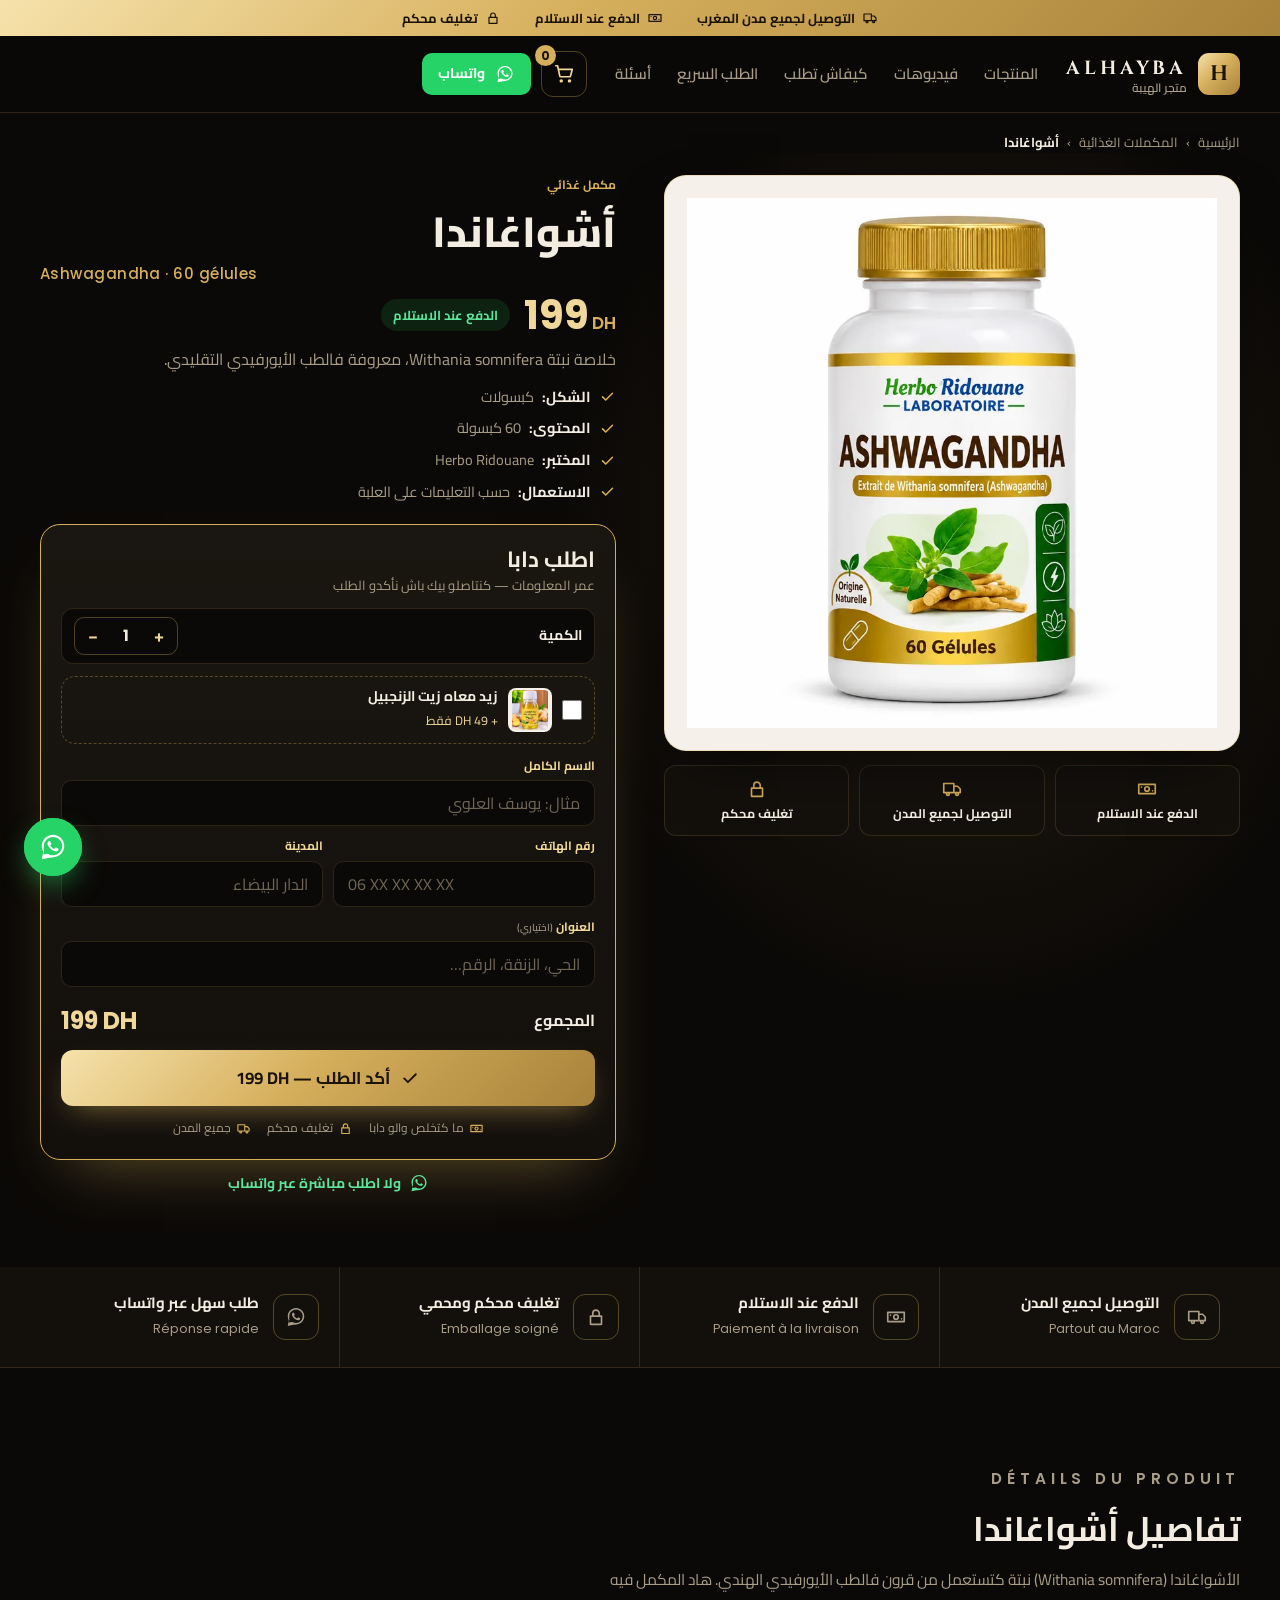
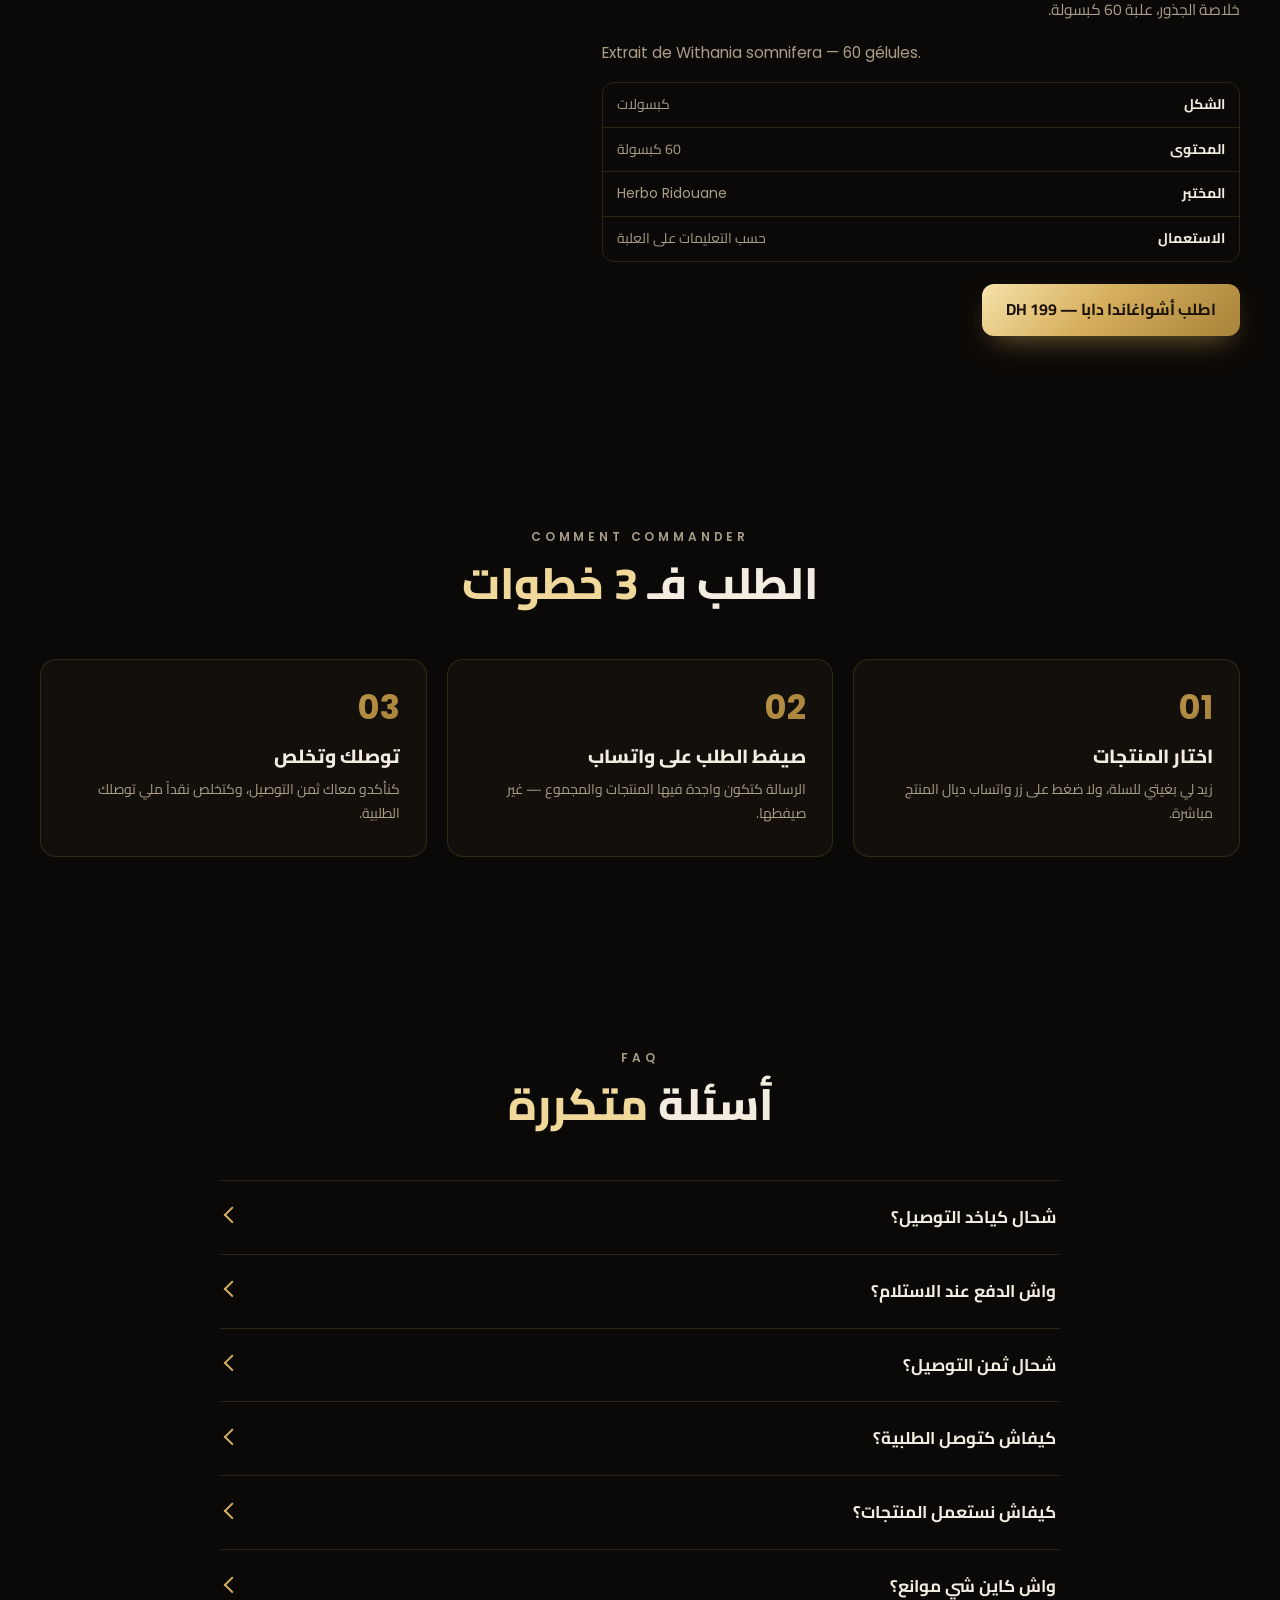
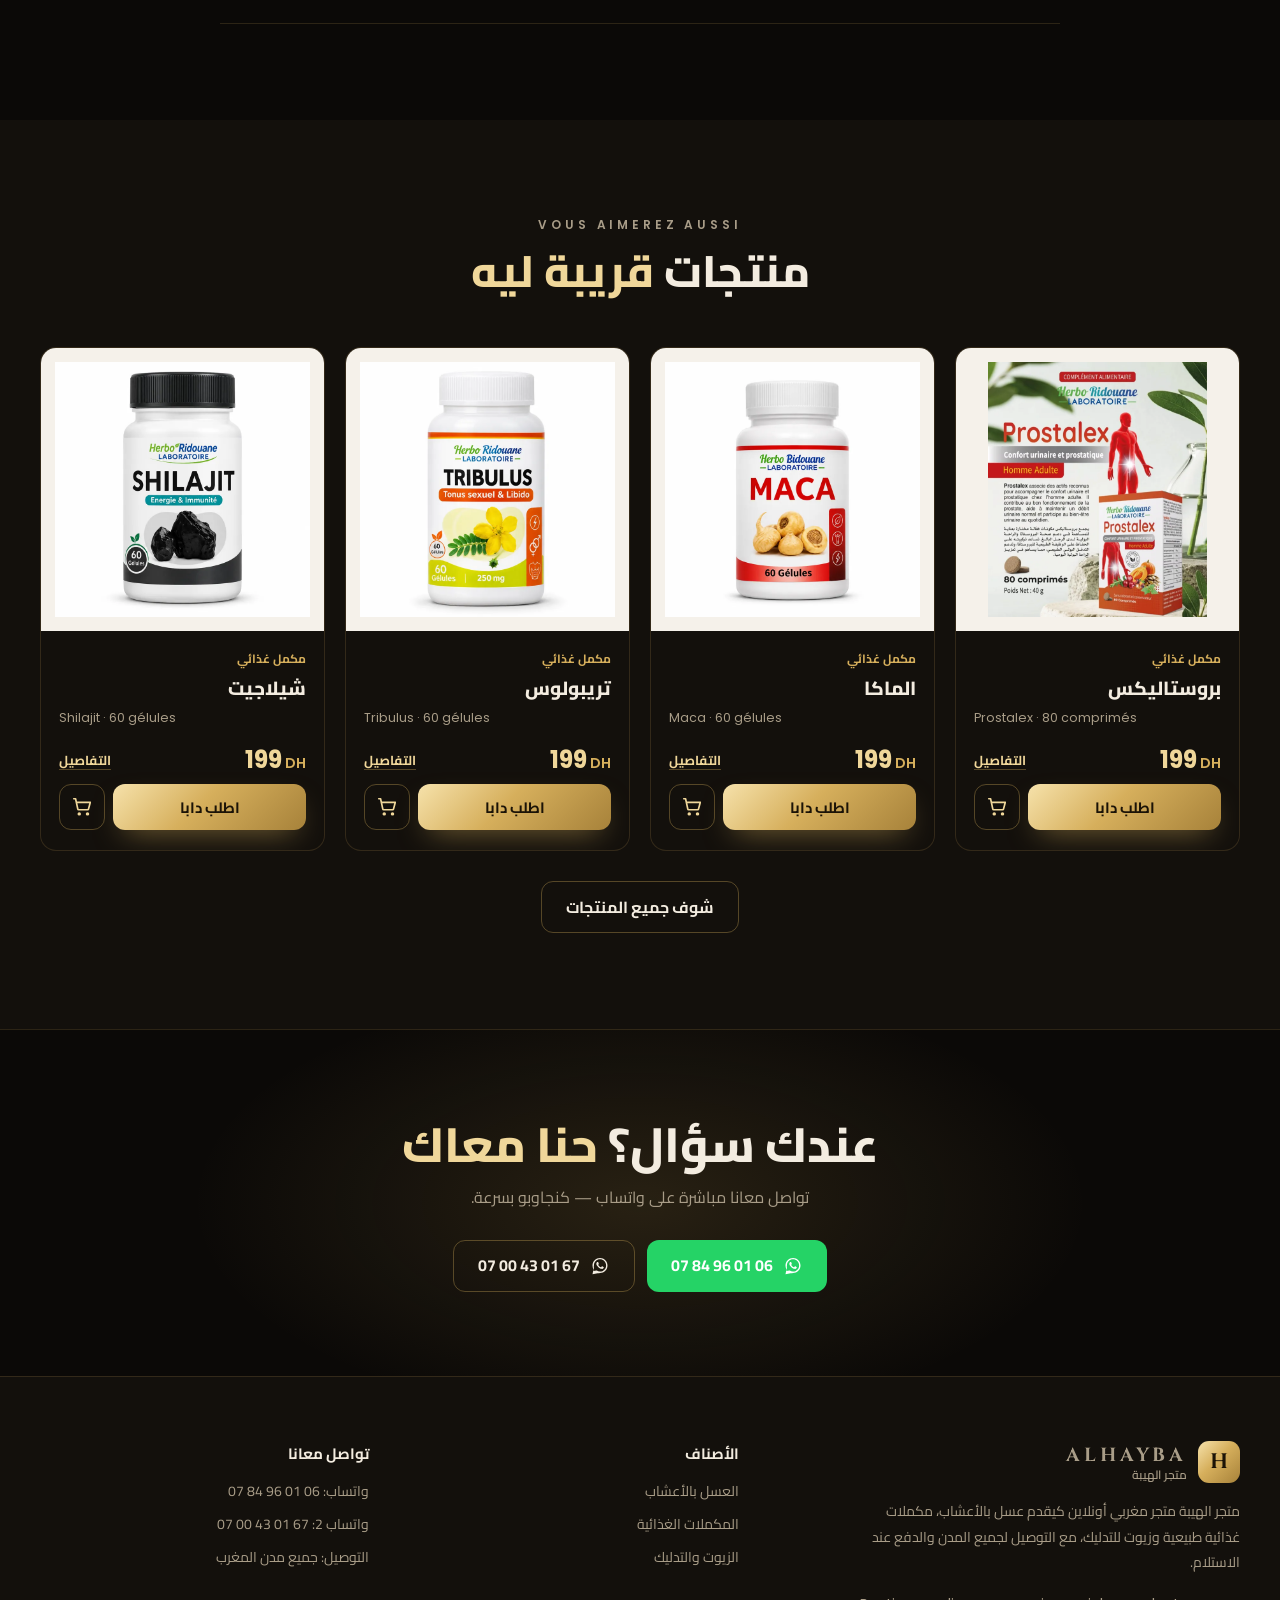
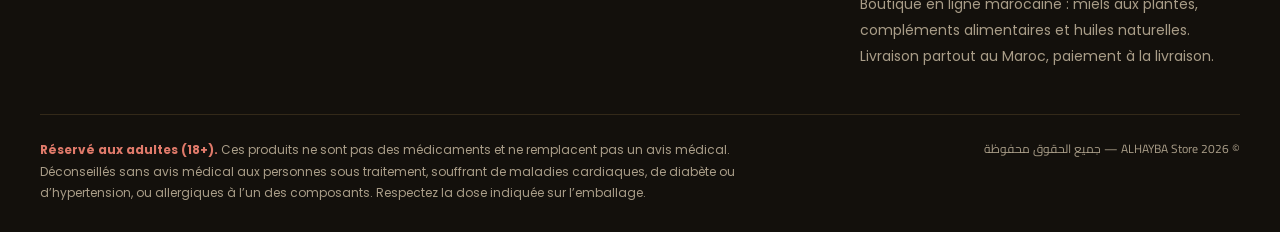
==== commit e181b8f0: "Make site Meta-ads friendly: neutral wording, Prosta Miel hero, drop ginger video - Remove Sexo Miel" ====
--- a/produits/ashwagandha.html
+++ b/produits/ashwagandha.html
@@ -29,7 +29,7 @@
 <link rel="preconnect" href="https://fonts.gstatic.com" crossorigin>
 <link rel="stylesheet" href="https://fonts.googleapis.com/css2?family=Cairo:wght@400;600;700;800&family=Cinzel:wght@700&family=Poppins:wght@500;600;700&display=swap">
 <link rel="preload" as="image" href="/assets/products/ashwagandha.webp" fetchpriority="high">
-<link rel="stylesheet" href="/css/styles.css?v=20261112k">
+<link rel="stylesheet" href="/css/styles.css?v=20261113b">
 <script>document.documentElement.classList.add("js")</script>
 <script type="application/ld+json">
 {
@@ -106,7 +106,7 @@
   <ul class="wrap">
     <li><svg aria-hidden="true"><use href="#i-truck"/></svg>التوصيل لجميع مدن المغرب</li>
     <li><svg aria-hidden="true"><use href="#i-cash"/></svg>الدفع عند الاستلام</li>
-    <li><svg aria-hidden="true"><use href="#i-lock"/></svg>تغليف سري</li>
+    <li><svg aria-hidden="true"><use href="#i-lock"/></svg>تغليف محكم</li>
   </ul>
 </div>
 
@@ -156,7 +156,7 @@
       <ul class="pp__badges">
         <li><svg aria-hidden="true"><use href="#i-cash"/></svg><span>الدفع عند الاستلام</span></li>
         <li><svg aria-hidden="true"><use href="#i-truck"/></svg><span>التوصيل لجميع المدن</span></li>
-        <li><svg aria-hidden="true"><use href="#i-lock"/></svg><span>تغليف سري</span></li>
+        <li><svg aria-hidden="true"><use href="#i-lock"/></svg><span>تغليف محكم</span></li>
       </ul>
     </div>
 
@@ -212,7 +212,7 @@
           <button type="submit" class="btn btn--gold btn--block qo__submit" id="ppSubmit"><svg aria-hidden="true"><use href="#i-check"/></svg> <span>أكد الطلب</span></button>
           <ul class="qo__assure">
             <li><svg aria-hidden="true"><use href="#i-cash"/></svg>ما كتخلص والو دابا</li>
-            <li><svg aria-hidden="true"><use href="#i-lock"/></svg>تغليف سري</li>
+            <li><svg aria-hidden="true"><use href="#i-lock"/></svg>تغليف محكم</li>
             <li><svg aria-hidden="true"><use href="#i-truck"/></svg>جميع المدن</li>
           </ul>
         </form>
@@ -226,7 +226,7 @@
   <ul class="wrap trust__grid">
     <li class="trust__item"><span class="trust__icon"><svg aria-hidden="true"><use href="#i-truck"/></svg></span><div><strong>التوصيل لجميع المدن</strong><span lang="fr">Partout au Maroc</span></div></li>
     <li class="trust__item"><span class="trust__icon"><svg aria-hidden="true"><use href="#i-cash"/></svg></span><div><strong>الدفع عند الاستلام</strong><span lang="fr">Paiement à la livraison</span></div></li>
-    <li class="trust__item"><span class="trust__icon"><svg aria-hidden="true"><use href="#i-lock"/></svg></span><div><strong>تغليف سري 100%</strong><span lang="fr">Emballage discret</span></div></li>
+    <li class="trust__item"><span class="trust__icon"><svg aria-hidden="true"><use href="#i-lock"/></svg></span><div><strong>تغليف محكم ومحمي</strong><span lang="fr">Emballage soigné</span></div></li>
     <li class="trust__item"><span class="trust__icon"><svg aria-hidden="true"><use href="#i-wa"/></svg></span><div><strong>طلب سهل عبر واتساب</strong><span lang="fr">Réponse rapide</span></div></li>
   </ul>
 </section>
@@ -274,7 +274,7 @@
       <details><summary>شحال كياخد التوصيل؟</summary><p>كنوصلو لجميع المدن المغربية. المدة كتختلف حسب المدينة، وكنأكدوها معاك على واتساب ملي تطلب.</p></details>
       <details><summary>واش الدفع عند الاستلام؟</summary><p>إيه، كتخلص نقداً ملي توصلك الطلبية. ما كتخلص والو مسبقاً.</p></details>
       <details><summary>شحال ثمن التوصيل؟</summary><p>ثمن التوصيل كيختلف حسب المدينة، وكنأكدوه معاك على واتساب قبل ما نأكدو الطلب.</p></details>
-      <details><summary>واش التغليف سري؟</summary><p>إيه، الطلبية كتوصل فتغليف عادي بلا حتى إشارة لمحتوى الكولية.</p></details>
+      <details><summary>كيفاش كتوصل الطلبية؟</summary><p>الطلبية كتوصل فتغليف محكم ومحمي، وكتخلص نقداً ملي تستلمها.</p></details>
       <details><summary>كيفاش نستعمل المنتجات؟</summary><p>تبع طريقة الاستعمال والجرعة المكتوبة على العلبة، وإلا عندك أي سؤال تواصل معانا على واتساب.</p></details>
       <details><summary>واش كاين شي موانع؟</summary><p>هاد المنتجات ماشي أدوية. إلا كنتي كتاخد شي دواء، عندك مرض مزمن (القلب، السكر، الضغط) ولا حساسية، استشير الطبيب قبل الاستعمال.</p></details>
     </div>
@@ -390,7 +390,7 @@
           <span class="logo__mark" aria-hidden="true">H</span>
           <span class="logo__text"><span class="logo__name">ALHAYBA</span><span class="logo__sub">متجر الهيبة</span></span>
         </a>
-        <p class="footer__about">متجر الهيبة متجر مغربي أونلاين كيقدم عسل بالأعشاب، مكملات غذائية طبيعية وزيوت للتدليك موجهة للرجل، مع التوصيل لجميع المدن والدفع عند الاستلام.</p>
+        <p class="footer__about">متجر الهيبة متجر مغربي أونلاين كيقدم عسل بالأعشاب، مكملات غذائية طبيعية وزيوت للتدليك، مع التوصيل لجميع المدن والدفع عند الاستلام.</p>
         <p class="footer__about" lang="fr" dir="ltr">Boutique en ligne marocaine : miels aux plantes, compléments alimentaires et huiles naturelles. Livraison partout au Maroc, paiement à la livraison.</p>
       </div>
       <nav aria-label="الأصناف">
@@ -420,7 +420,7 @@
 <a class="wa-float" data-wa="general" href="https://wa.me/212784960106" target="_blank" rel="noopener" aria-label="تواصل معنا عبر واتساب"><svg aria-hidden="true"><use href="#i-wa"/></svg></a>
 
 <div class="mbar" id="mbar">
-  <div class="mbar__info"><strong id="mbarTitle">سكسو ميل · <bdi dir="ltr">125 ml</bdi></strong><span id="mbarPrice">199 DH</span></div>
+  <div class="mbar__info"><strong id="mbarTitle">بروستا ميل · <bdi dir="ltr">125 ml</bdi></strong><span id="mbarPrice">199 DH</span></div>
   <button type="button" class="btn btn--gold btn--sm" id="mbarBtn">اطلب دابا</button>
 </div>
 
@@ -523,7 +523,7 @@
     <button type="submit" class="btn btn--gold btn--block qo__submit" id="qoSubmit"><svg aria-hidden="true"><use href="#i-check"/></svg> <span>أكد الطلب</span></button>
     <ul class="qo__assure">
       <li><svg aria-hidden="true"><use href="#i-cash"/></svg>ما كتخلص والو دابا</li>
-      <li><svg aria-hidden="true"><use href="#i-lock"/></svg>تغليف سري</li>
+      <li><svg aria-hidden="true"><use href="#i-lock"/></svg>تغليف محكم</li>
       <li><svg aria-hidden="true"><use href="#i-truck"/></svg>جميع المدن</li>
     </ul>
   </form>
@@ -542,6 +542,6 @@
 <div class="toast" id="toast" role="status" aria-live="polite"></div>
 
 <script type="application/json" id="catalogData">[{"id":"sexo","name":"سكسو ميل","nameFr":"Sexo Miel","size":"125 ml","price":199,"img":"/assets/products/sexo-miel.webp","catLabel":"عسل بالأعشاب","group":"honey"},{"id":"prosta","name":"بروستا ميل","nameFr":"Prosta Miel","size":"125 ml","price":199,"img":"/assets/products/prosta-miel.webp","catLabel":"عسل بالأعشاب","group":"honey"},{"id":"prostalex","name":"بروستاليكس","nameFr":"Prostalex","size":"80 comprimés","price":199,"img":"/assets/products/prostalex.webp","catLabel":"مكمل غذائي","group":"supplements"},{"id":"maca","name":"الماكا","nameFr":"Maca","size":"60 gélules","price":199,"img":"/assets/products/maca.webp","catLabel":"مكمل غذائي","group":"supplements"},{"id":"ashwagandha","name":"أشواغاندا","nameFr":"Ashwagandha","size":"60 gélules","price":199,"img":"/assets/products/ashwagandha.webp","catLabel":"مكمل غذائي","group":"supplements"},{"id":"tribulus","name":"تريبولوس","nameFr":"Tribulus","size":"60 gélules","price":199,"img":"/assets/products/tribulus.webp","catLabel":"مكمل غذائي","group":"supplements"},{"id":"shilajit","name":"شيلاجيت","nameFr":"Shilajit","size":"60 gélules","price":199,"img":"/assets/products/shilajit.webp","catLabel":"مكمل غذائي","group":"supplements"},{"id":"ginseng","name":"الجينسينغ","nameFr":"Ginseng","size":"60 gélules","price":199,"img":"/assets/products/ginseng.webp","catLabel":"مكمل غذائي","group":"supplements"},{"id":"nettle-root","name":"جذور القراص","nameFr":"Racine d’ortie","size":"60 gélules","price":199,"img":"/assets/products/racine-ortie.webp","catLabel":"مكمل غذائي","group":"supplements"},{"id":"pumpkin-oil","name":"باك زيت بذور القرع","nameFr":"Pack huile de pépins de courge","size":"4 × 30 ml","price":209,"img":"/assets/products/pack-huile-courge.webp","catLabel":"زيت طبيعي","group":"oils"},{"id":"costus-oil","name":"باك زيت القسط البحري","nameFr":"Pack huile de costus marin","size":"4 × 30 ml","price":209,"img":"/assets/products/pack-costus-marin.webp","catLabel":"زيت طبيعي","group":"oils"},{"id":"jamal","name":"كريم الجمل","nameFr":"Crème Al Jamal","size":"50 ml","price":99,"img":"/assets/products/creme-al-jamal.webp","catLabel":"كريم تدليك","group":"oils"},{"id":"ginger","name":"زيت الزنجبيل","nameFr":"Huile de gingembre","size":"30 ml","price":49,"img":"/assets/products/huile-gingembre.webp","catLabel":"زيت طبيعي","group":"oils"}]</script>
-<script src="/js/app.js?v=20261112k" defer></script>
+<script src="/js/app.js?v=20261113b" defer></script>
 </body>
 </html>
--- a/css/styles.css
+++ b/css/styles.css
@@ -171,7 +171,7 @@
 .p-details{display:none}
 
 /* ---------- videos ---------- */
-.videos{display:grid;grid-template-columns:1fr 1fr 300px;gap:20px;align-items:start}
+.videos{display:grid;grid-template-columns:1fr 1fr;gap:20px;align-items:start}
 .video{border:1px solid var(--line);border-radius:var(--radius);background:var(--surface);overflow:hidden}
 .video video{width:100%;aspect-ratio:16/9;background:#000;object-fit:contain}
 .video--portrait video{aspect-ratio:9/16}
@@ -188,7 +188,7 @@
 
 /* ---------- order form ---------- */
 .order{display:grid;grid-template-columns:.85fr 1.15fr;border:1px solid var(--line-2);border-radius:22px;overflow:hidden;background:var(--surface)}
-.order__aside{position:relative;padding:40px 36px;display:flex;flex-direction:column;justify-content:flex-end;min-height:440px;background:linear-gradient(0deg,rgba(11,9,7,.97) 18%,rgba(11,9,7,.25) 70%),url("../assets/products/sexo-miel.webp") center 30%/cover}
+.order__aside{position:relative;padding:40px 36px;display:flex;flex-direction:column;justify-content:flex-end;min-height:440px;background:linear-gradient(0deg,rgba(11,9,7,.97) 18%,rgba(11,9,7,.25) 70%),url("../assets/products/prosta-miel.webp") center 30%/cover}
 .order__aside h2{font-size:30px;font-weight:800;line-height:1.35;margin:8px 0 12px}
 .order__aside ul{list-style:none;display:grid;gap:8px;font-size:14px;color:var(--muted)}
 .order__aside li{display:flex;gap:8px;align-items:center}
